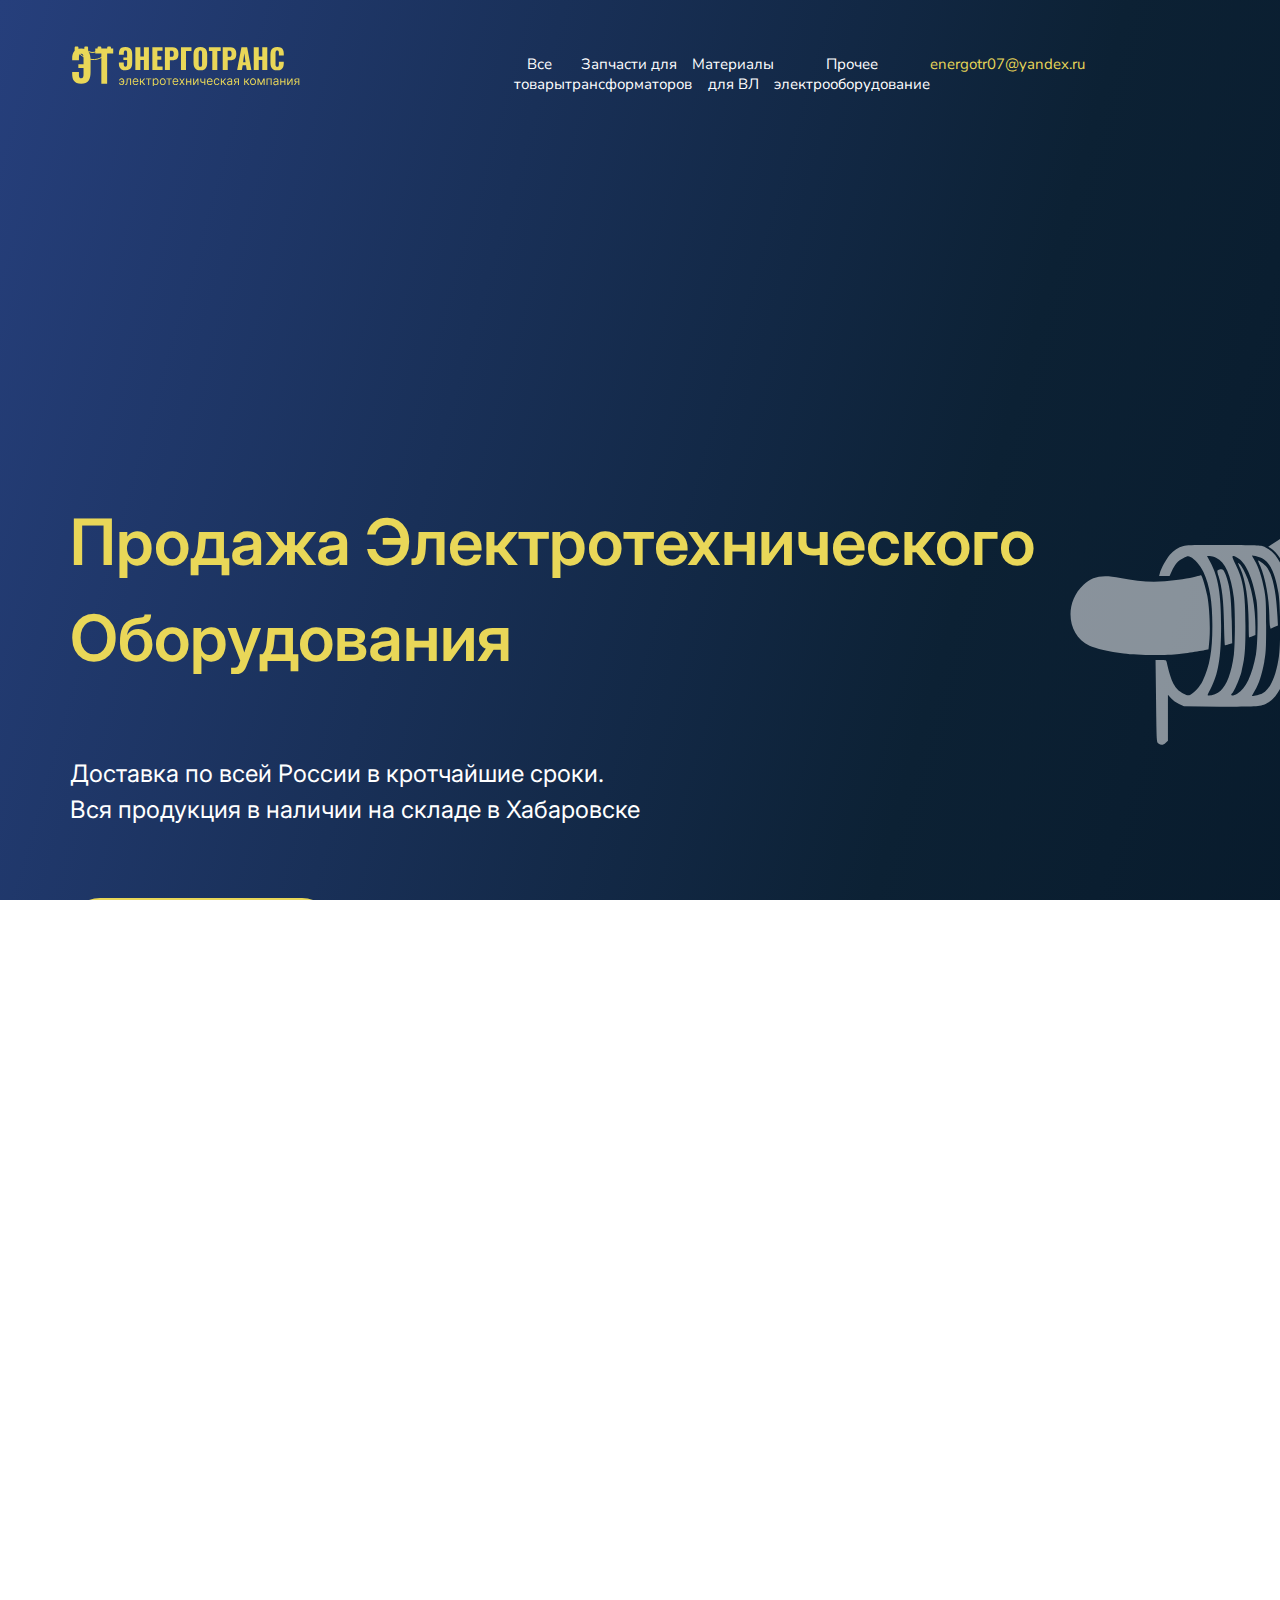
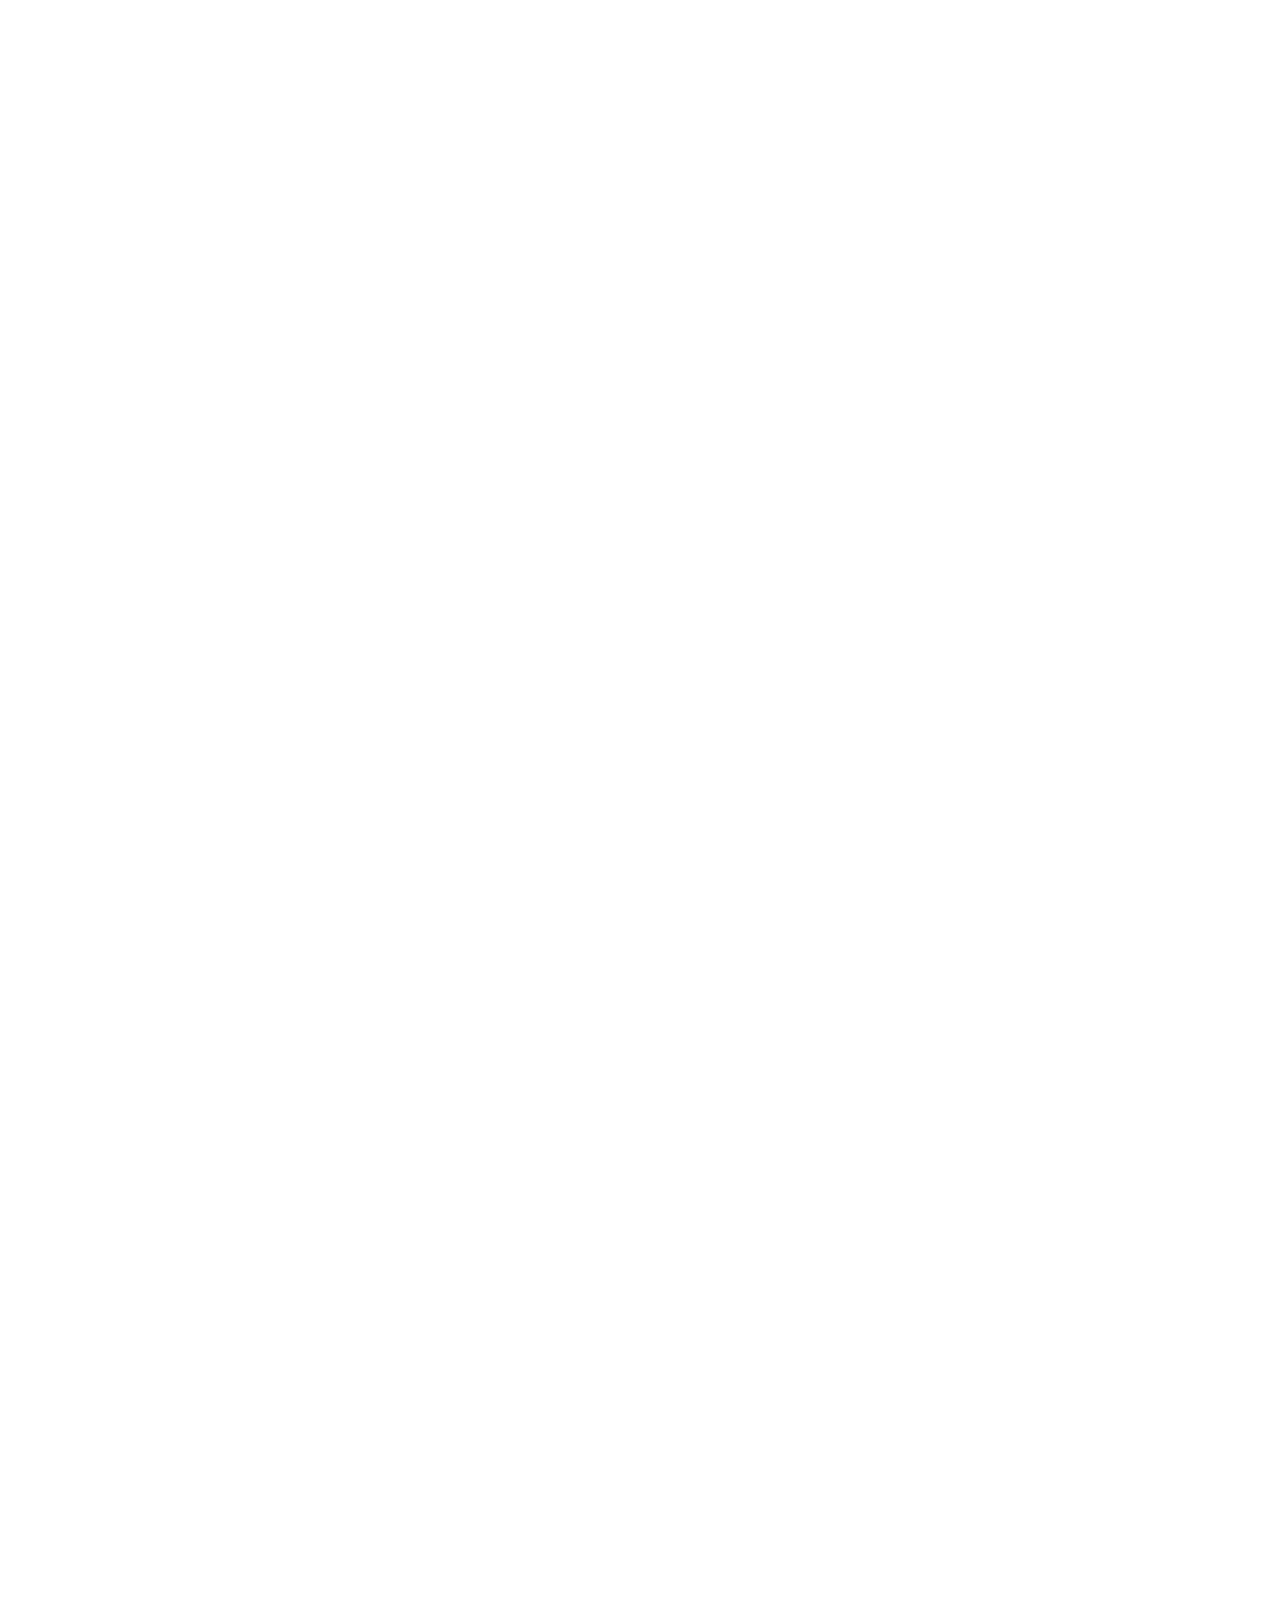
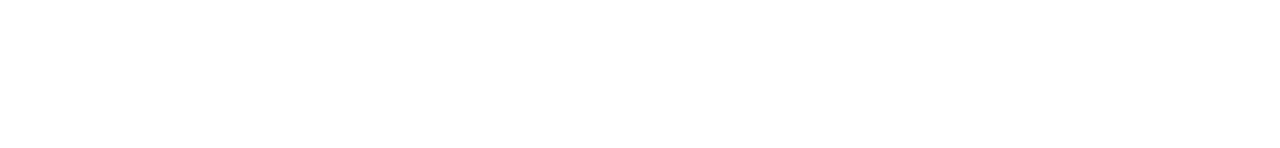
==== index.html @ 9659ef53 "Initial commit" ====
<!DOCTYPE html>
<html lang="en">
<head>
    <meta charset="UTF-8">
    <meta name="viewport" content="width=device-width, initial-scale=1.0">
    <link rel="stylesheet" href="themes/style_menu.css">
    <link rel="stylesheet" href="themes/style_general.css">
    <link rel="preconnect" href="https://fonts.googleapis.com">
    <link rel="preconnect" href="https://fonts.googleapis.com">
    <link rel="preconnect" href="https://fonts.gstatic.com" crossorigin>
    <link href="https://fonts.googleapis.com/css2?family=Inter:wght@100;400&family=Josefin+Sans:wght@300&family=Josefin+Slab:ital,wght@0,300;0,400;0,600;1,500&family=Lemonada:wght@400;500;600;700&family=Manrope:wght@400;700&family=Montserrat:ital,wght@0,100;0,200;0,300;0,400;0,500;0,700;0,900;1,100&family=Nunito+Sans:opsz,wght@6..12,400;6..12,600&display=swap" rel="stylesheet">
    <title>Document</title>
</head>
<body>
    <div id="nav_shadow"></div>
    <div class="main_container">
        <div class="header_block">
           <header class="header_page">
            <div class="header_logo">
             <img src="img/logo.svg" alt="" class="logo" id="logo">
      
            </div>
      
            <!-- Hamburger icon -->
            <input class="side-menu" type="checkbox" id="side-menu" />
            <label class="hamb" for="side-menu" id="menu_opener"><span class="hamb-line"></span></label>
            <!-- Menu -->
            <nav class="nav">
              <ul class="menu">
                <li ><a href="index.html" class="link menu_link">На главную страницу</a></li>
                <li ><a href="products.html" class="link">Все товары</a> </li>
                <li ><a href="spare_parts.html" class="link">Запчасти для трансформаторов</a> </li>
                <li ><a href="decorations.html" class="link">Материалы для ВЛ</a> </li>
                <li ><a href="other_electro.html" class="link">Прочее электрооборудование</a> </li>
                <li ><a href="contacts.html" class="link e-mail">energotr07@yandex.ru</a> </li>
                </ul>
          
            </nav>
        
           
          </header> 
        </div>
        <section>
            <div class="main_block_wrapper">
                <div class="main_block">
                     <h1 class="main_header">Продажа Электротехничecкого Оборудования</h1>
                     <p class="main_txt">Доставка по всей России в кротчайшие сроки. <br> Вся продукция в наличии на складе в Хабаровске</p>
                     <a class="products_button" href="products.html">Смотреть Все Товары</a>
                </div>
                
                 <img src="img/men.svg" alt="">
            </div>
           
        </section>
        <div class="line"></div>
        <div class="central_block_wrapper">
            <div class="central_block">
                <h2 class="central_block_header">Преимущества Нашего Магазина</h2>
                <div class="central_block_items">
                    <div class="central_block_item">
                        <div class="central_block_item_header">
                            <img src="img/sales.svg" alt="">
                            <h3>Скидки</h3>
                          
                        </div>  
                        <p>Мы предлагаем продукцию с хранения по лучшим ценам, вся предлагая продукция имеется в наличии на складе. 
                                Получите лучшее соотношение цены и качества. Не упустите эти эксклюзивные предложения, 
                                только на нашем сайтe!</p>
                    </div>
                    <div class="central_block_item">
                        <div class="central_block_item_header">
                            <img src="img/transport.svg" alt="">
                            <h3>Доставка</h3>
                          
                        </div>  
                        <p>Наслаждайтесь удобными покупками с доставкой по всей России! Производим отгрузку любой выбранной Вами транспортной компанией.
                            Делайте покупки прямо сейчас и наслаждайтесь доставкой, где бы вы ни находились в России!</p>
                    </div>
                    <div class="central_block_item">
                        <div class="central_block_item_header">
                            <img src="img/delivery.svg" alt="">
                            <h3>Сроки</h3>
                          
                        </div>  
                        <p>Наслаждайтесь быстрой обработкой заказов вместе с нами! После оплаты Ваши товары будут отправлены в течение всего 2 дней. 
                            Мы уделяем приоритетное внимание Вашему волнению при получении заказов и прилагаем все усилия, чтобы отправить их как можно быстрее. </p>
                    </div>
                </div>
                <a class="products_button lite" href="products.html">Смотреть Все Товары</a>
            </div>
        </div>
        <div class="line"></div>
        <div class="contacts_block_wrapper">
            <h2 class="contacts_block_header">Есть Вопросы? Свяжитесь с Нами</h2>
            <p class="contacts_block_txt">По всем интересующим вам вопросам свяжитесь с нами по телефону или отправте запрос на почту </p>
            <div class="contacts_block_info">
                <div class="contacts_block_phone">
                    <img src="img/phone.svg" alt="">
                    <p>+7 (909) 804 27 30</p>
                </div>
                <div class="contacts_block_email">
                    <img src="img/email.svg" alt="">
                    <p>energotr07@yandex.ru</p>
                </div>
            </div>

        </div>
        <div class="line"></div>
        <footer>
            <div class="footer_block_wrapper">
                <div class="footer_logo">
                    <img src="img/logo.svg" alt="" class="logo" id="logo">
                </div>
                <div class="footer_menu">
                     <ul> Сайт
                    <li><a href="">На главную страницу</a></li>
                    <li><a href="">Все товары</a></li>
                    <li><a href="">Запчасти для трансформаторов</a></li>
                    <li><a href="">Материалы для ВЛ</a></li>
                    <li><a href="">Прочее электрооборудование</a></li>
                </ul>
                </div>
                <div class="footer_contacts">
                    <ul>Контакты
                        <li>Тел: +7 (909) 804 27 30</li>
                        <li>E-mail: <span>energotr07@yandex.ru </span> </li>

                    </ul>
                </div>
                <div class="footer_address">Адрес
                    <p>Трехгорная 8, Хабаровск <br>
                    Россия, 680054</p>
                </div>
               
                
            
            </div>
            <div class="copyright">© 2023 Электротехническая компания «Энерготранс». Все права защищены.</div>
            <a href="https://spectrumwise.tech" class="creator" target="_blank">Сайт создан SpectrumWise</a>
        </footer>

        <script src="scrypts/style_menu.js"></script>
</body>
</html>
---- themes/style_menu.css ----
.shadow {
   background-color: rgba(217, 217, 217, 0.2);
   opacity: 1;
   z-index: 1;
   width: 100%;
   height: 100%;
   position: fixed;
   display: block;
   
   
}




/* Header */
.header_page {
   display: flex;
   justify-content: space-between;
   max-width: 1920px;
   margin: 0 70px 30px 70px;
   
}

/*menu */

.link {
   color: #FFF;
   font-family: 'Nunito Sans';
   font-size: 21px;
   font-style: normal;
   font-weight: 400;
   line-height: normal;
   height: 50px;
   display: block;

}
.e-mail {
   color: #E9D758;
}


.link:hover {
    color: rgba(226, 95, 106, 1);
}
.menu_link {
   display: block;
}

.menu_link_contact {
   display: block;
   bottom: 6rem;
   position: absolute;
   width: 100%;
  text-align: center;
}

/* Nav menu */
.nav {

  overflow: hidden;
   right: 0;
   width: 264px;
   /*height: 845px;*/
   margin-top: 0;
   position: fixed;
   z-index: 2;
   max-height: 0;
   transition: max-height .5s ease-out;
   top: 0;
   bottom: 0;
   -webkit-box-orient: vertical;
   -webkit-box-direction: normal;
   background: rgba(28, 12, 9, 1);
}

.menu {
  display: flex;
   flex-direction: column;
   margin-top: 140px;
   padding: 0;
   text-align: center;
   width: 100%;

}

a {
   text-decoration: none;
}

ul {
   list-style: none;
}

/* Menu Icon */
.hamb {
   cursor: pointer;
   right: 0;
   padding: 37px 38px;
   position: fixed;
   z-index: 3;

}

/* Style label tag */

.hamb-line {

   display: block;
   height: 5px;
   position: relative;
   width: 35px;
   background: #E25F6A;
   transform: matrix(1, 0, 0, -1, 0, 0);
   border-radius: 10px;
}

/* Style span tag */

.hamb-line::before,
.hamb-line::after {

   content: '';
   display: block;
   height: 100%;
   position: absolute;
   transition: all .2s ease-out;
   width: 100%;
   background: #E25F6A;
   transform: matrix(1, 0, 0, -1, 0, 0);
   border-radius: 10px;
}

.hamb-line::before {
   top: 10px;
}

.hamb-line::after {
   top: -11px;
}

.side-menu {
   display: none;

}

/* Toggle menu icon */
.side-menu:checked~nav {
   max-height: 100%;
}

.side-menu:checked~.hamb .hamb-line {
   background: transparent;
}

.side-menu:checked~.hamb .hamb-line::before {
   transform: rotate(-45deg);
   top: 0;
}

.side-menu:checked~.hamb .hamb-line::after {
   transform: rotate(45deg);
   top: 0;
}


#toggle {
   order:1;
}

#dropbtn {
   cursor: pointer;
   display: flex;
   
}

.dropdown {
   width: 160px;
   display: none;
}


/* Dropdown Content (Hidden by Default) */
.dropdown-content {
   display: none;
   position: absolute;
   width: 140px;
}

#dropbtn::after {
   background: blue no-repeat scroll center center;
   content: "";
   height: 4px;
   top: 15px;
   width: 10px;
   padding-left: 47px;
   
}

.dropdown-content a:first-child
{
 width: 77px;
 height: 22px;
}

.dropdown-content a:last-child
{
 width: 120px;
 height: 22px;
 margin-top: 15px;
 color: red;
 margin-left: -1px;
}

/* Links inside the dropdown */
.dropdown-content a {
   color: black;
   text-decoration: none;
   display: block;
}



/* Show the dropdown menu on hover */
.dropdown:hover .dropdown-content {
   display: block;
}

.dropdown:hover #dropbtn::after {
   background: var(--lang-row-up) no-repeat scroll center center;
}

@media screen and (min-width: 1501px) and (max-width:2560px) {
   .nav {
      max-height: 100px;
      float: right;
      width: 100%;
      right: 0;
      height: 100px;
      position: relative;
      z-index: 999;
      display: flex;
      justify-content: space-around;
      background: none;
   }

  .nav_shadow {
      display: none;
   }

   .menu li {
      float: left;
   }

   .flag_ru_big {
      display: none;
   }


   .dropdown {
      display: none;
   }

   
   .hamb {
      display: none;
   }

   .menu {
      display: flex;
      justify-content: space-between;
      padding: 0px;
      flex-direction: row;
      width: 100%;
      margin-top: 48px;
      margin: 48px auto 0 auto;

   }

   .menu_link_contact {
      display: none;
   }

  .link_lang {
   display: none;
  }

   .link {
      margin-top: 5px;
      font-size: 18px;
   }
   .menu_link {
      display: none;
   }
   .link_contact {
      position: relative;
   }

   .lighting {
      position: relative;
      background-image: var(--image-lighting);
      background-repeat: no-repeat;
      margin-left: 23px;
      background-size: 23px 25px;
      background-position: center 0;
      top: 4px;
   }


  .link_link {
   display: block;
  }

   #toggle {
      order:5;
      width: 23px;
      height: 25px;
   }

  
}

/* Responsiveness */
@media screen and (min-width: 1440px) and (max-width:1500px) {
   .nav {
      max-height: 100px;
      float: right;
      width: 100%;
      right: 0;
      height: 100px;
      position: relative;
      z-index: 999;
      display: flex;
      justify-content: space-around;
      background: none;
   }

  .nav_shadow {
      display: none;
   }

   .menu li {
      float: left;
   }

   .flag_ru_big {
      display: none;
   }


   .dropdown {
      display: none;
   }

   
   .hamb {
      display: none;
   }

   .menu {
      display: flex;
      justify-content: space-between;
      padding: 0px;
      flex-direction: row;
      width: 100%;
      margin-top: 48px;
      max-width: 573px ;
      margin: 48px 142px 0 142px;

   }

   .menu_link_contact {
      display: none;
   }

  .link_lang {
   display: none;
  }

   .link {
      margin-top: 5px;
      font-size: 17px;
   }
   .menu_link {
      display: none;
   }

   .link_contact {
      position: relative;
   }

   .lighting {
      position: relative;
      background-image: var(--image-lighting);
      background-repeat: no-repeat;
      margin-left: 23px;
      background-size: 23px 25px;
      background-position: center 0;
      top: 4px;
   }


  .link_link {
   display: block;
  }

   #toggle {
      order:5;
      width: 23px;
      height: 25px;
   }

  
}
@media screen and (min-width: 1300px) and (max-width:1439px) {
   .nav {
      max-height: 100px;
      float: right;
      width: 100%;
      right: 0;
      height: 100px;
      position: relative;
      z-index: 999;
      display: flex;
      justify-content: space-around;
      background: none;
   }

  .nav_shadow {
      display: none;
   }

   .menu li {
      float: left;
   }

   .flag_ru_big {
      display: none;
   }


   .dropdown {
      display: none;
   }

   
   .hamb {
      display: none;
   }

   .menu {
      display: flex;
      justify-content: space-between;
      padding: 0px;
      flex-direction: row;
      width: 100%;
      margin-top: 48px;
      max-width: 517px ;
      margin: 48px auto 0 auto;

   }

   .menu_link_contact {
      display: none;
   }

  .link_lang {
   display: none;
  }

   .link {
      margin-top: 5px;
      font-size: 15px;
   }
   .menu_link {
      display: none;
   }

   .link_contact {
      position: relative;
   }

   .lighting {
      position: relative;
      background-image: var(--image-lighting);
      background-repeat: no-repeat;
      margin-left: 23px;
      background-size: 23px 25px;
      background-position: center 0;
      top: 4px;
   }


  .link_link {
   display: block;
  }

   #toggle {
      order:5;
      width: 23px;
      height: 25px;
   }

  
}
@media screen and (min-width: 1101px) and (max-width:1299px) {
   .nav {
      max-height: 100px;
      float: right;
      width: 100%;
      right: 0;
      height: 100px;
      position: relative;
      z-index: 999;
      display: flex;
      justify-content: space-around;
      background: none;
   }

  .nav_shadow {
      display: none;
   }

   .menu li {
      float: left;
   }

   .flag_ru_big {
      display: none;
   }


   .dropdown {
      display: none;
   }

   
   .hamb {
      display: none;
   }

   .menu {
      display: flex;
      justify-content: space-between;
      padding: 0px;
      flex-direction: row;
      width: 100%;
      margin-top: 48px;
      max-width: 490px ;
      margin: 49px auto 0 auto;

   }

   .menu_link_contact {
      display: none;
   }

  .link_lang {
   display: none;
  }

   .link {
      margin-top: 5px;
      font-size: 15px;
   }
   .menu_link {
      display: none;
   }

   .link_contact {
      position: relative;
   }

   .lighting {
      position: relative;
      background-image: var(--image-lighting);
      background-repeat: no-repeat;
      margin-left: 23px;
      background-size: 23px 25px;
      background-position: center 0;
      top: 4px;
   }


  .link_link {
   display: block;
  }

   #toggle {
      order:5;
      width: 23px;
      height: 25px;
   }

  
}
@media (min-width:1440px) and (max-width:1800px) {
   .menu {
     margin: 43px auto 0 auto;

   }
}
@media(max-width:767px) {
   .header_page {
      margin: 0 50px;
   }
}

@media (max-width:425px) {
   .header_logo {
      background-size: 213px 11px;
   }
}

@media(max-width:375px) {
   .header_logo {
      background-size: 180px 10px ;
   }
}
---- themes/style_general.css ----
*,
*::before,
*::after {
    box-sizing: border-box;
}

* {
    -webkit-tap-highlight-color: transparent;
    margin: 0;
    padding: 0;
}


html,
body {

    width: 100vw;
    height: 100vh;
    overflow-x: hidden;
}

input[type="text"] {


    line-height: inherit;
    /* 1 */
    margin: 0;
    /* 2 */
}

input {
    outline: 0 !important;
}

:active,
:hover,
:focus {
    outline: 0;
    outline-offset: 0;
}

a {
    text-decoration: none !important;
}
.main_container {
     background: linear-gradient(105.9deg, #263F7C 0%, #0C2134 50.52%, #021220 100%),
    linear-gradient(0deg, #E9D758, #E9D758);
}
.header_block {
    max-width: 1920px;
    width: 100%;
    margin: 0 auto;
}
.header_logo {
    margin-top: 43px;
}
.main_header {
    color: #E9D758;
    font-family: 'Inter';
    font-size: 64px;
    font-style: normal;
    font-weight: 600;
    line-height: 150%; /* 96px */
    margin-top: 364px;
    width: 1000px;
 
}
section {
    max-width: 1920px;
    width: 100%;
    margin: 0 auto;
}
.main_block_wrapper {
    display: flex;
    justify-content: space-between;
    margin-left: 70px;
    margin-right: 70px;
}
.main_block_wrapper img {
    margin-top: 206px;
    margin-bottom: 143px;
}
.main_txt {
    color: #FFF;
    font-family: 'Inter';
    font-size: 24px;
    font-style: normal;
    font-weight: 400;
    line-height: 150%; /* 36px */
    margin-top: 70px;
    margin-bottom: 70px;
}
.products_button {
    color: #FFF;
    font-family: 'Inter';
    font-size: 18px;
    font-style: normal;
    font-weight: 700;
    line-height: 150%; /* 27px */
    border-radius: 30px;
    border: 3px solid #E9D758;
    background: rgba(217, 217, 217, 0.00);
    width: 262px;
    height: 60px;
    flex-shrink: 0;
    padding: 17px 30px;
    display: block;
    line-height: 19px;
  
}
.products_button:hover {
    transform: scale(0.95);
    box-shadow: 0px 4px 25px 0px #E9D758;
}
.main_block {
    display: block;
}
.central_block_wrapper {
    background: #FFFFFA;
}
.central_block_header {
    color: #122844;
    text-align: center;
    font-family: 'Inter';
    font-size: 64px;
    font-style: normal;
    font-weight: 600;
    line-height: 150%; /* 96px */

    
    
}
.central_block_item_header {
    display: flex;
}
.central_block_item_header h3 {
    color: #E9D758;
    font-family: 'Inter';
    font-size: 45px;
    font-style: normal;
    font-weight: 500;
    line-height: normal;
    margin-left: 26px;
    
}
.central_block_item {
    border-radius: 15px;
    background: #182F57;
    width: 501px;
    height: 458px;
    flex-shrink: 0;
    padding: 50px 50px;
    box-shadow: 0px 4px 25px 0px rgba(11, 35, 59, 0.5);

    }
.central_block_item p {
    color: #E7E3DF;
    font-family: 'Inter';
    font-size: 18px;
    font-style: normal;
    font-weight: 400;
    line-height: 185%; 
    margin-top: 50px;
}
.central_block_items {
    display: flex;
    justify-content: space-around;
    margin-top: 100px;
    margin-bottom: 80px;
}
.central_block {
    padding-top: 112px;
    padding-bottom: 150px;
}
.lite {
    color: rgba(18, 40, 68, 1);
    background: rgba(233, 215, 88, 1);
    margin: 0 auto;
 }
 .lite:hover {
    box-shadow: 0px 4px 25px 0px #182F57;
 }
 .contacts_block_header {
    color: #E9D758;
    text-align: center;
    font-family: 'Inter';
    font-size: 64px;
    font-style: normal;
    font-weight: 600;
    line-height: 150%; /* 96px */
 }
 .contacts_block_wrapper {
    padding-top: 112px;
    padding-bottom: 150px;
 }
 .contacts_block_txt {
    color: #FFF;
    font-family: 'Inter';
    font-size: 24px;
    font-style: normal;
    font-weight: 400;
    line-height: 150%; /* 36px */
    text-align: center;
    margin-top: 80px;
 }
 .contacts_block_phone, .contacts_block_email {
    display: flex;
    justify-content: center;
    margin-top: 80px;
 }
 .contacts_block_phone p, .contacts_block_email p {
    color: #E9D758;
    font-family: 'Inter';
    font-size: 24px;
    font-style: normal;
    font-weight: 700;
    line-height: 100px;
    margin-left: 46px;
 }
 .contacts_block_info {
    display: flex;
    justify-content: center;
 }
 .contacts_block_phone {
    margin-right: 230px;
 }
 .line {
    width: 100%;
    height: 3px;
    background: #E9D758;
 }
 footer {
     background: #051726;
 }
 .footer_block_wrapper {
    display: flex;
    justify-content: space-around;
    max-width: 1920px;
    margin: 0 auto;
    padding-top: 35px;
  
 }
 .footer_menu ul, .footer_contacts ul, .footer_address {
    color: #FFF;
    font-family: 'Inter';
    font-size: 24px;
    font-style: normal;
    font-weight: 700;
    line-height: normal;
 } 
 .footer_menu ul li a, .footer_contacts ul li, .footer_address p {
    color: #FFF;
    font-family: 'Inter';
    font-size: 18px;
    font-style: normal;
    font-weight: 400;
    line-height: normal;
 }
 .footer_menu ul li a:hover {
    color: #E9D758;
 }
.footer_menu ul li, .footer_contacts ul li {
    margin-top: 26px;
}
.footer_contacts ul li:last-child span {
    color: #E9D758;
}
.footer_address p {
    margin-top: 26px;
}
.copyright {
    color: #CFEBF8;
    font-family: 'Inter';
    font-size: 12px;
    font-style: normal;
    font-weight: 400;
    line-height: normal;
    margin-top: 50px;
    text-align: center;
}
.creator {
    color: #FFF;
    font-family: 'Inter';
    font-size: 12px;
    font-style: normal;
    font-weight: 400;
    line-height: normal;
    display: block;
    position: relative;
    text-align: end;
    margin-right: 70px;
    top: -17px;
}
.creator:hover {
    color: #E9D758;
}
.products_header {
    color: #122844;
    text-align: center;
    font-family: 'Inter';
    font-size: 64px;
    font-style: normal;
    font-weight: 600;
    line-height: 150%; /* 96px */
    margin-bottom: 200px;
}
.products_block_wrapper {
    background-color: #FFF;
    padding-top: 114px;
    padding-bottom: 114px;
    
    
}
.products_block_item h2 {
    color: #122844;
    font-family: 'Inter';
    font-size: 24px;
    font-style: normal;
    font-weight: 600;
    line-height: normal;
    margin-top: 22px;
    margin-bottom: 22px;
    width: 320px;

}
.products_block_items {
    display: flex;
    flex-wrap: wrap;
    justify-content: space-around;
    max-width: 1920px;
    margin: 0 auto;
}
.items_page {
    background-color: #FFF;
}
.items_page_header {
    color: #122844;
    text-align: center;
    font-family: 'Inter';
    font-size: 64px;
    font-style: normal;
    font-weight: 600;
    line-height: 150%; /* 96px */
   
}
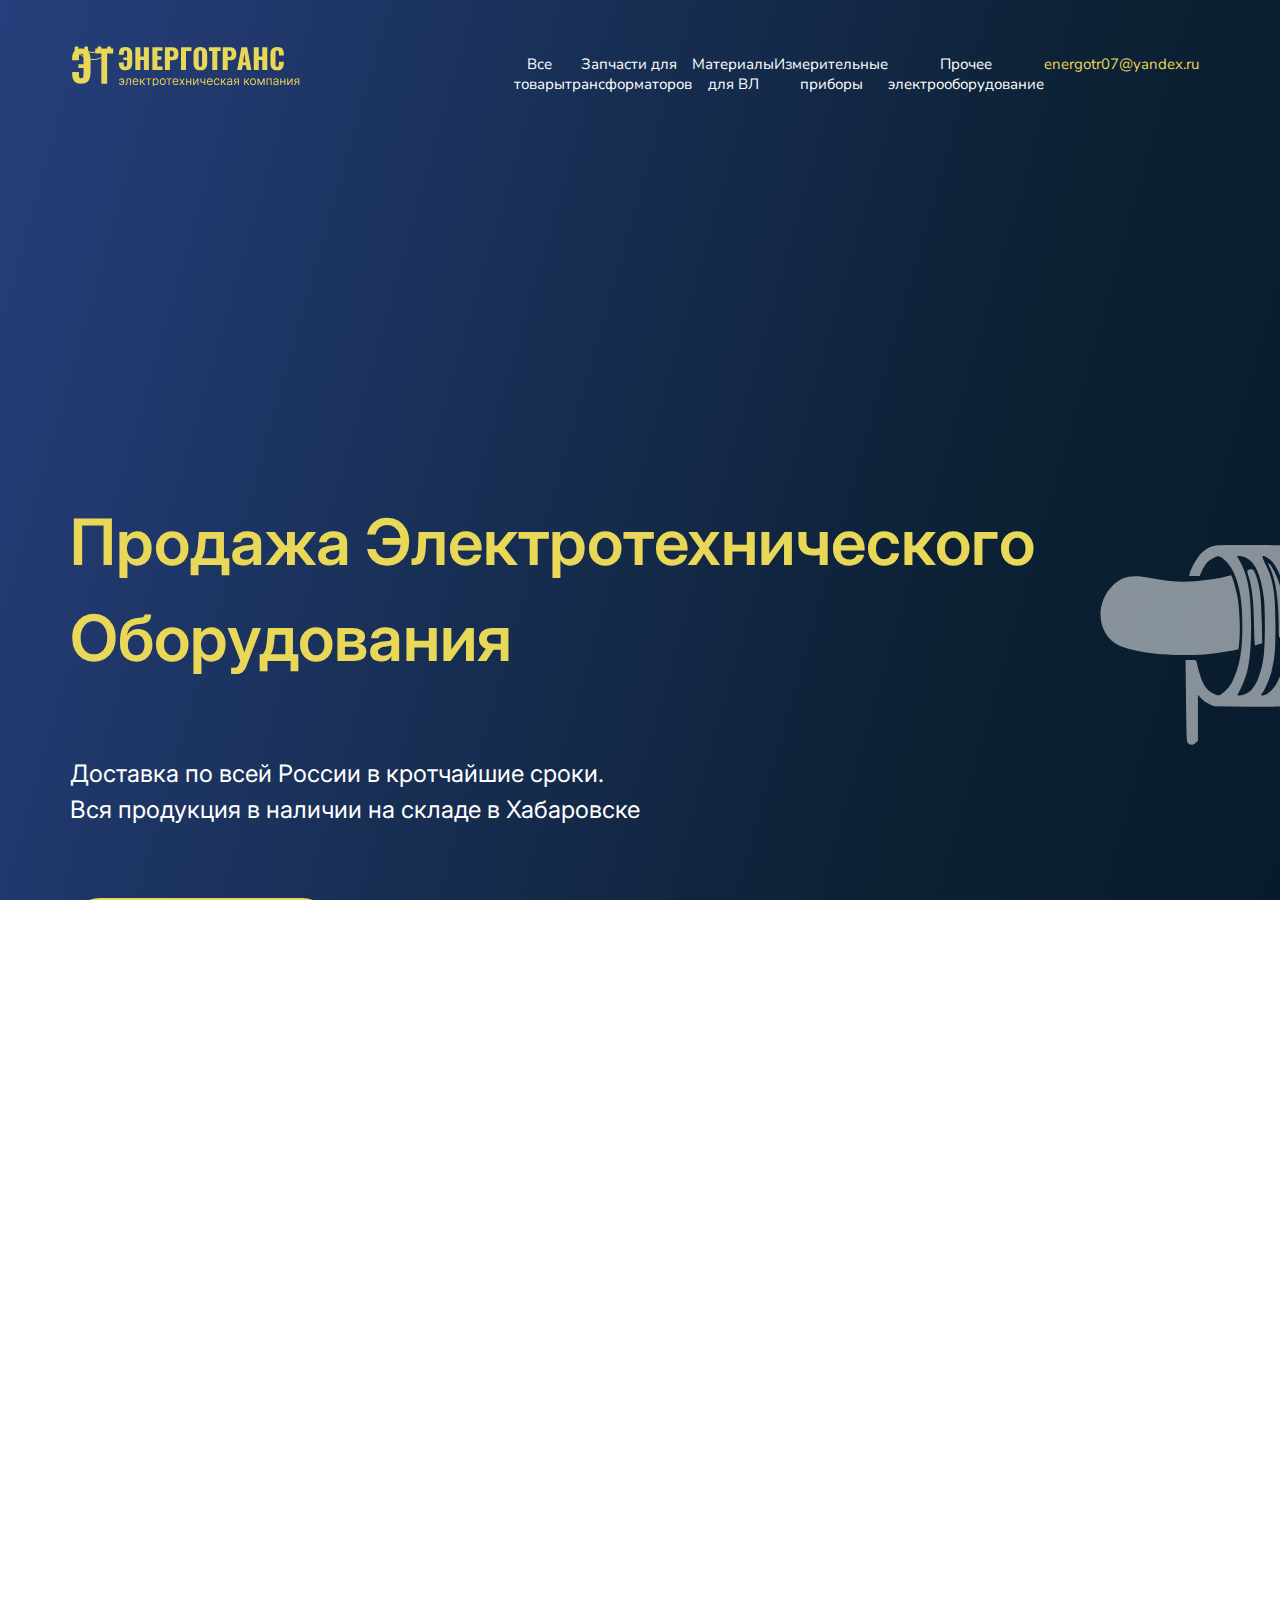
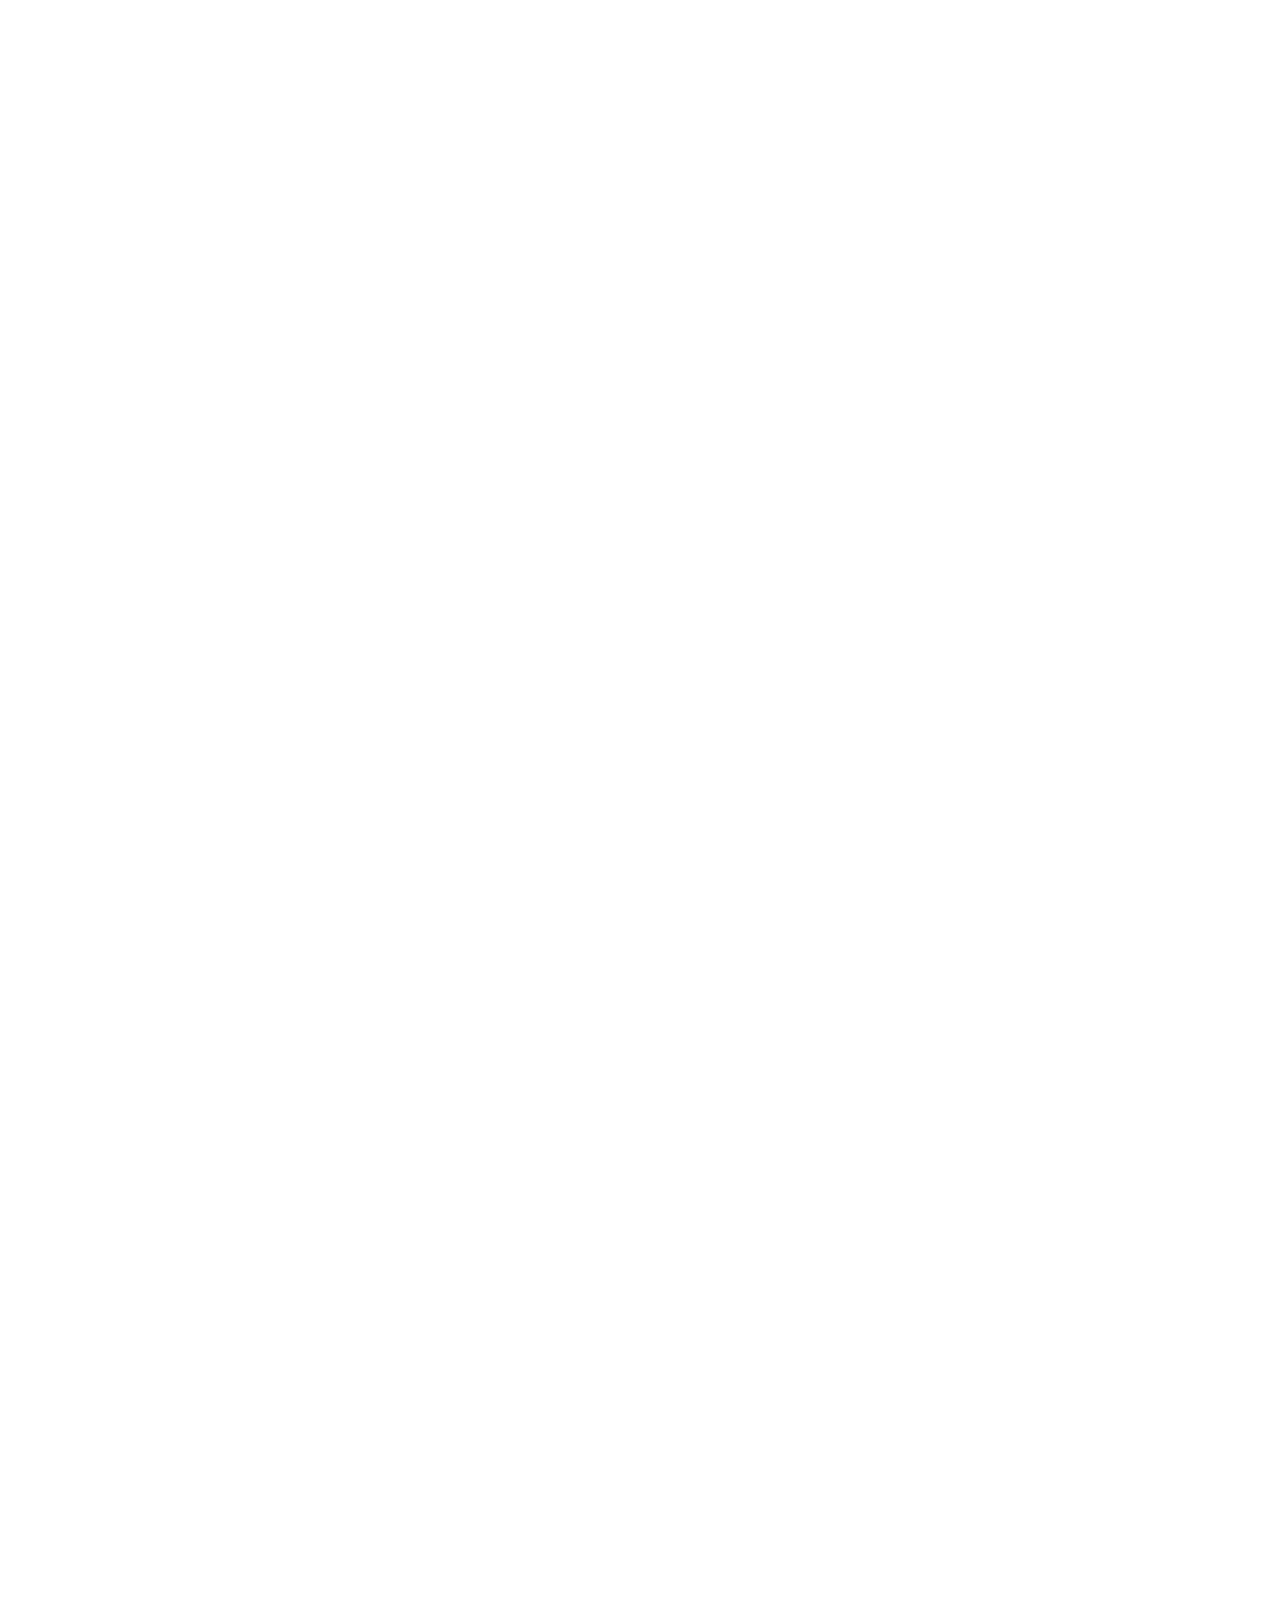
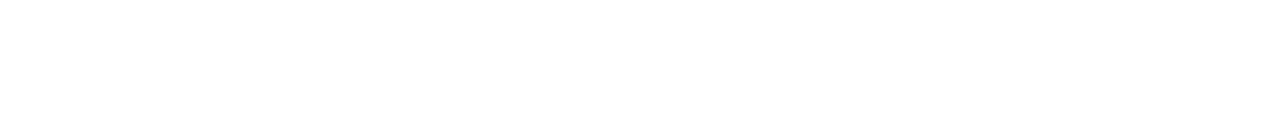
==== commit 1a205f9d: "2" ====
--- a/index.html
+++ b/index.html
@@ -31,8 +31,9 @@
                 <li ><a href="products.html" class="link">Все товары</a> </li>
                 <li ><a href="spare_parts.html" class="link">Запчасти для трансформаторов</a> </li>
                 <li ><a href="decorations.html" class="link">Материалы для ВЛ</a> </li>
+                <li ><a href="pribor.html" class="link">Измерительные приборы</a> </li>
                 <li ><a href="other_electro.html" class="link">Прочее электрооборудование</a> </li>
-                <li ><a href="contacts.html" class="link e-mail">energotr07@yandex.ru</a> </li>
+                <li class="link e-mail" >energotr07@yandex.ru</li>
                 </ul>
           
             </nav>
@@ -113,11 +114,12 @@
                 </div>
                 <div class="footer_menu">
                      <ul> Сайт
-                    <li><a href="">На главную страницу</a></li>
-                    <li><a href="">Все товары</a></li>
-                    <li><a href="">Запчасти для трансформаторов</a></li>
+                    <li><a href="index.html">На главную страницу</a></li>
+                    <li><a href="products.html">Все товары</a></li>
+                    <li><a href="spare_parts.html">Запчасти для трансформаторов</a></li>
                     <li><a href="">Материалы для ВЛ</a></li>
-                    <li><a href="">Прочее электрооборудование</a></li>
+                    <li><a href="pribor.html">Измерительные приборы</a></li>
+                    <li><a href="other_electro.html">Прочее электрооборудование</a></li>
                 </ul>
                 </div>
                 <div class="footer_contacts">
--- a/themes/style_menu.css
+++ b/themes/style_menu.css
@@ -41,7 +41,7 @@
 
 
 .link:hover {
-    color: rgba(226, 95, 106, 1);
+    color: #E9D758;
 }
 .menu_link {
    display: block;
--- a/themes/style_general.css
+++ b/themes/style_general.css
@@ -62,7 +62,7 @@
     font-weight: 600;
     line-height: 150%; /* 96px */
     margin-top: 364px;
-    width: 1000px;
+    width: 1030px;
  
 }
 section {
@@ -103,7 +103,7 @@
     width: 262px;
     height: 60px;
     flex-shrink: 0;
-    padding: 17px 30px;
+    padding: 17px 25px;
     display: block;
     line-height: 19px;
   
@@ -151,6 +151,7 @@
     flex-shrink: 0;
     padding: 50px 50px;
     box-shadow: 0px 4px 25px 0px rgba(11, 35, 59, 0.5);
+    margin: 0 35px;
 
     }
 .central_block_item p {
@@ -164,7 +165,7 @@
 }
 .central_block_items {
     display: flex;
-    justify-content: space-around;
+    justify-content: center;
     margin-top: 100px;
     margin-bottom: 80px;
 }
@@ -260,7 +261,7 @@
     color: #E9D758;
  }
 .footer_menu ul li, .footer_contacts ul li {
-    margin-top: 26px;
+    margin-top: 12px;
 }
 .footer_contacts ul li:last-child span {
     color: #E9D758;
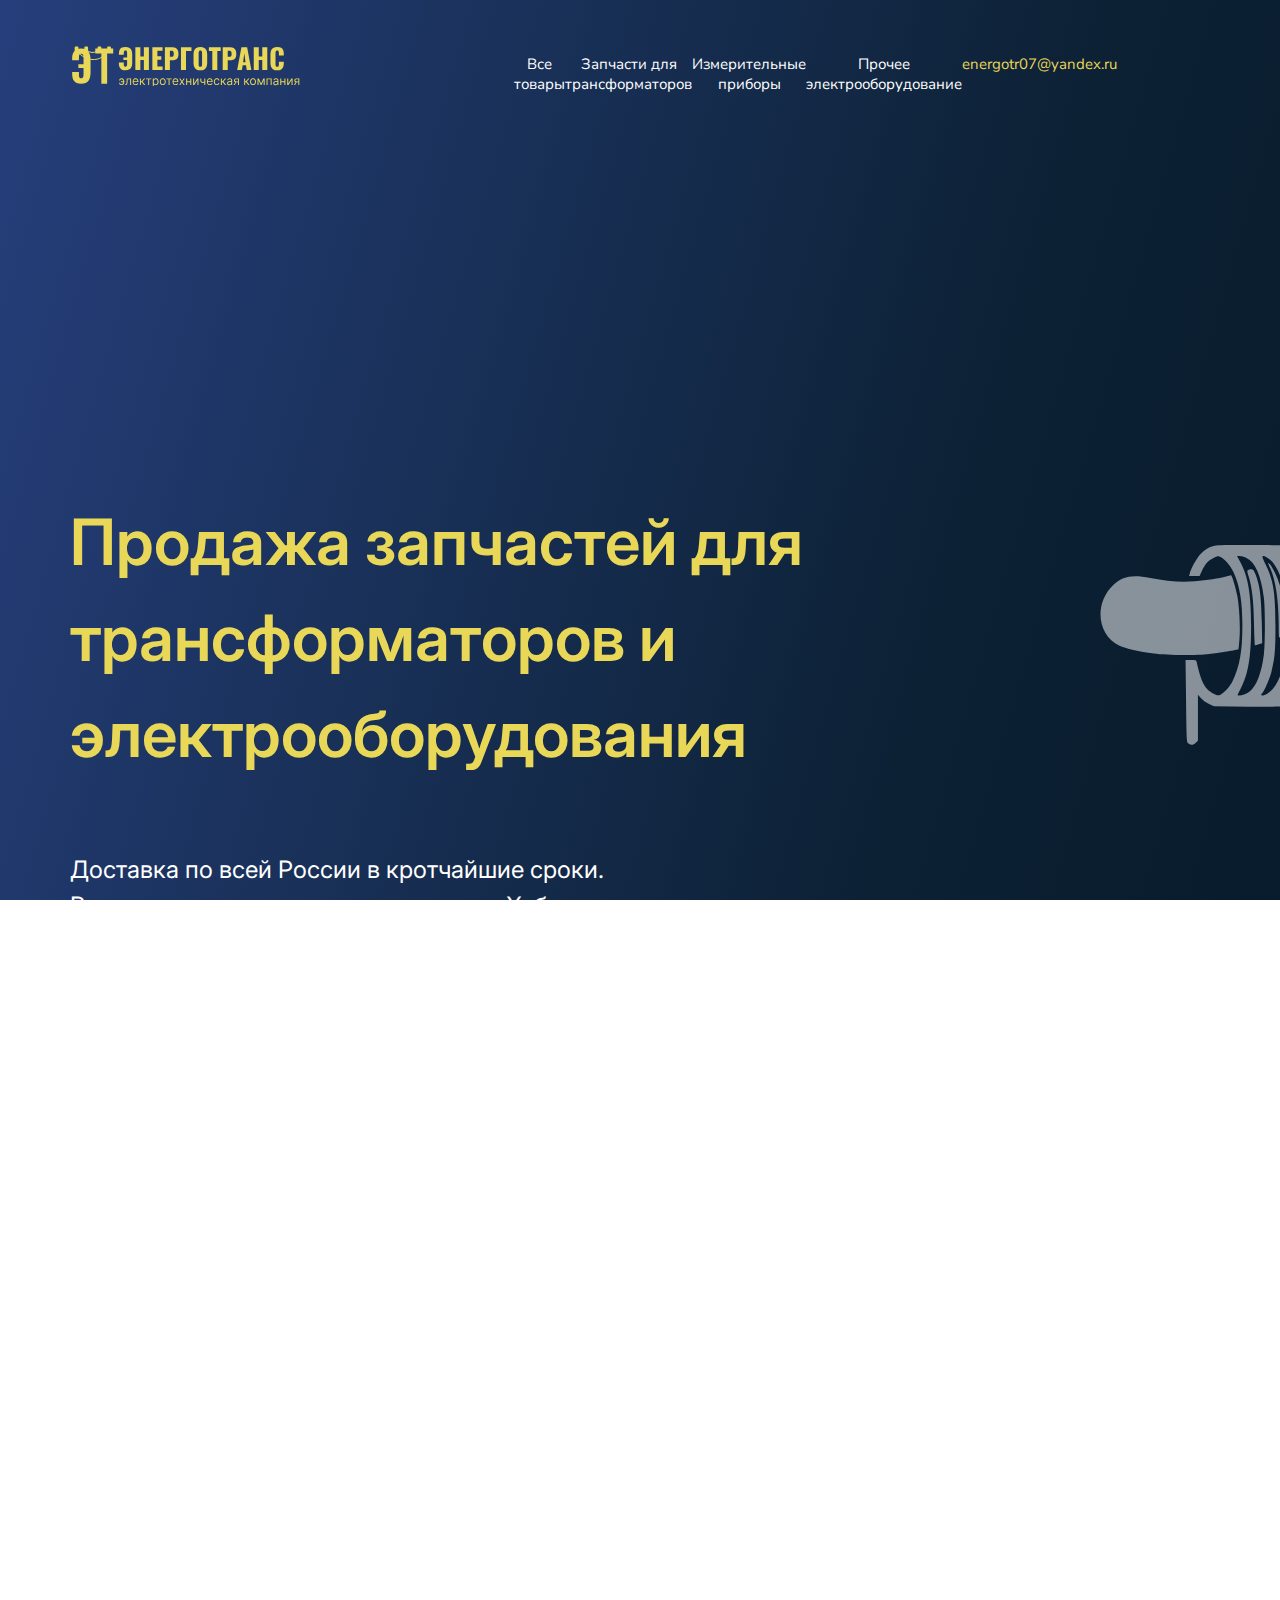
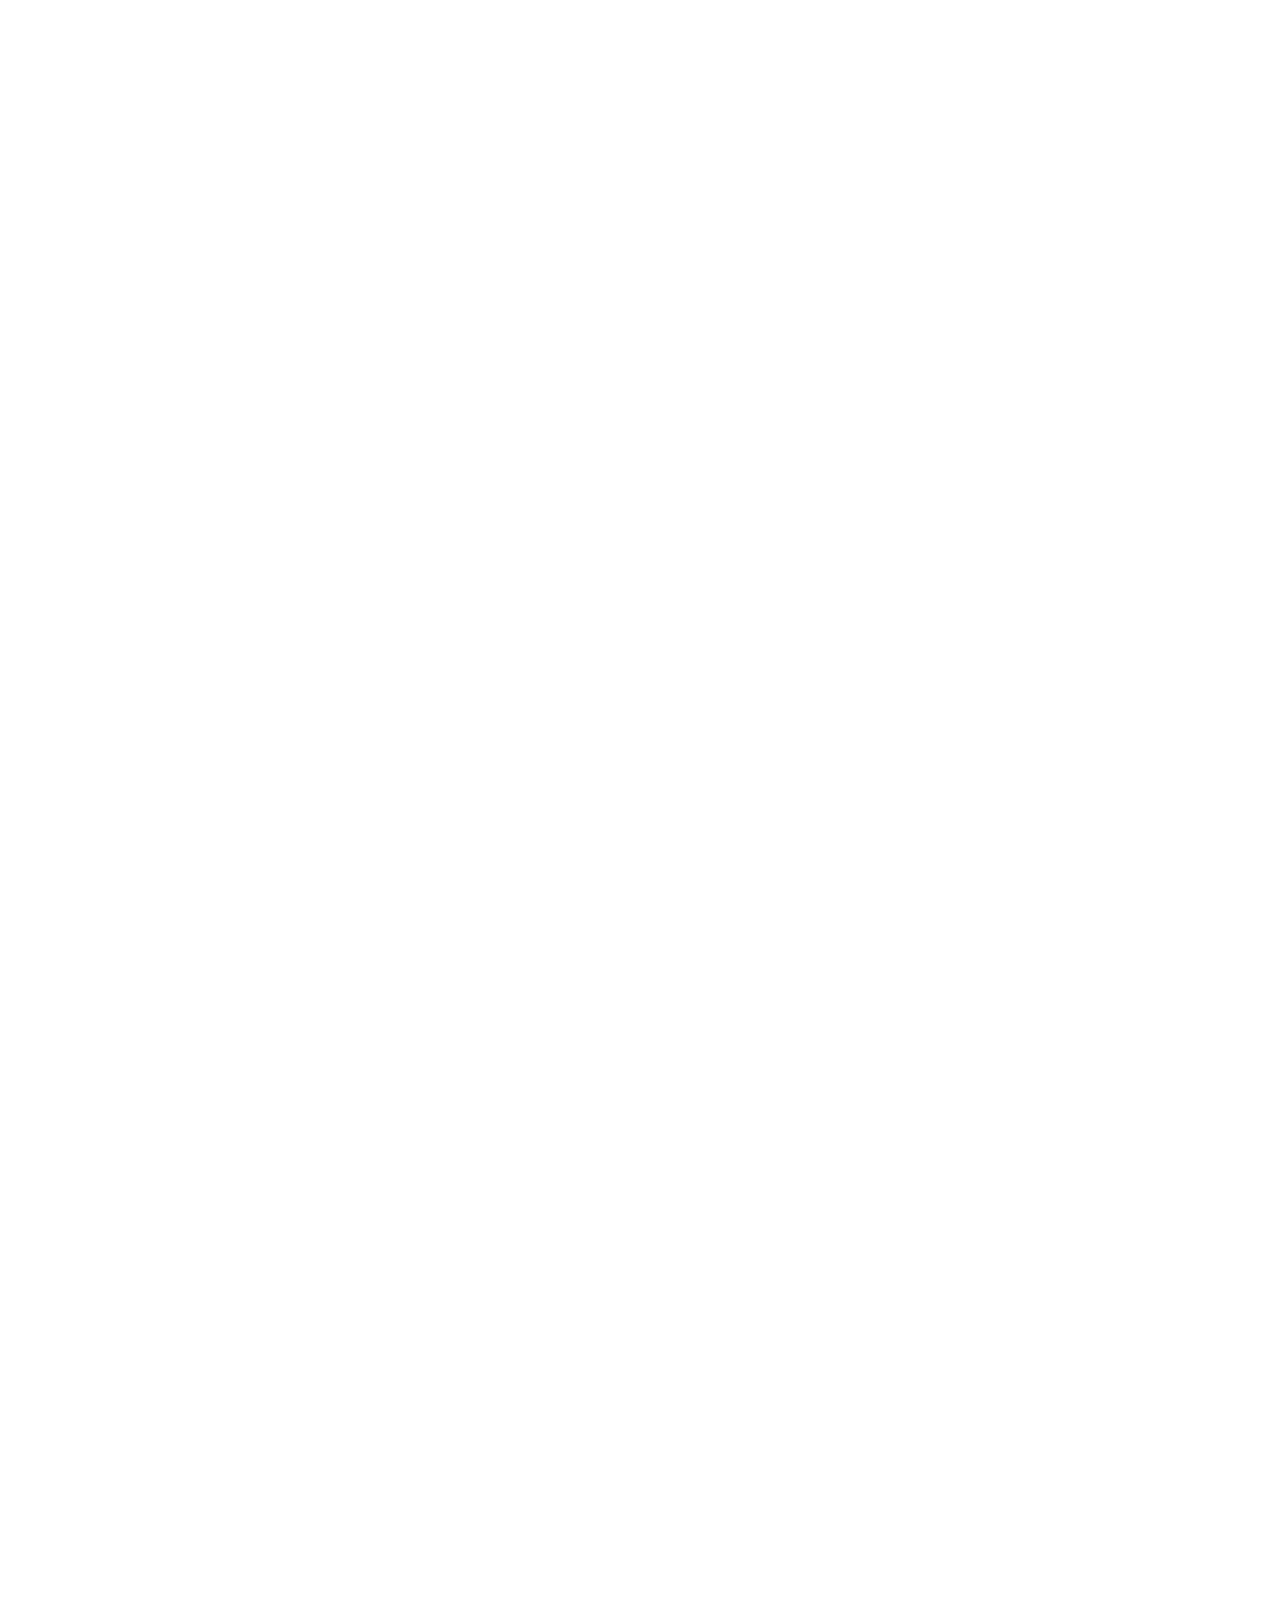
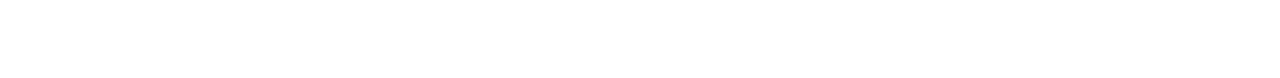
==== commit 7afae5c1: "5" ====
--- a/index.html
+++ b/index.html
@@ -9,8 +9,7 @@
     <link rel="preconnect" href="https://fonts.googleapis.com">
     <link rel="preconnect" href="https://fonts.gstatic.com" crossorigin>
     <link href="https://fonts.googleapis.com/css2?family=Inter:wght@100;400&family=Josefin+Sans:wght@300&family=Josefin+Slab:ital,wght@0,300;0,400;0,600;1,500&family=Lemonada:wght@400;500;600;700&family=Manrope:wght@400;700&family=Montserrat:ital,wght@0,100;0,200;0,300;0,400;0,500;0,700;0,900;1,100&family=Nunito+Sans:opsz,wght@6..12,400;6..12,600&display=swap" rel="stylesheet">
-    <title>Document</title>
-</head>
+    <title>Запчасти для трансформатора и электрооборудование | в наличии | в Хабаровске</title>
 <body>
     <div id="nav_shadow"></div>
     <div class="main_container">
@@ -30,7 +29,7 @@
                 <li ><a href="index.html" class="link menu_link">На главную страницу</a></li>
                 <li ><a href="products.html" class="link">Все товары</a> </li>
                 <li ><a href="spare_parts.html" class="link">Запчасти для трансформаторов</a> </li>
-                <li ><a href="decorations.html" class="link">Материалы для ВЛ</a> </li>
+              
                 <li ><a href="pribor.html" class="link">Измерительные приборы</a> </li>
                 <li ><a href="other_electro.html" class="link">Прочее электрооборудование</a> </li>
                 <li class="link e-mail" >energotr07@yandex.ru</li>
@@ -44,7 +43,7 @@
         <section>
             <div class="main_block_wrapper">
                 <div class="main_block">
-                     <h1 class="main_header">Продажа Электротехничecкого Оборудования</h1>
+                     <h1 class="main_header">Продажа запчастей для трансформаторов и электрооборудования</h1>
                      <p class="main_txt">Доставка по всей России в кротчайшие сроки. <br> Вся продукция в наличии на складе в Хабаровске</p>
                      <a class="products_button" href="products.html">Смотреть Все Товары</a>
                 </div>
@@ -66,7 +65,7 @@
                         </div>  
                         <p>Мы предлагаем продукцию с хранения по лучшим ценам, вся предлагая продукция имеется в наличии на складе. 
                                 Получите лучшее соотношение цены и качества. Не упустите эти эксклюзивные предложения, 
-                                только на нашем сайтe!</p>
+                                только на нашем сайтe! Возможны дополнительные скидки!!!</p>
                     </div>
                     <div class="central_block_item">
                         <div class="central_block_item_header">
@@ -117,7 +116,7 @@
                     <li><a href="index.html">На главную страницу</a></li>
                     <li><a href="products.html">Все товары</a></li>
                     <li><a href="spare_parts.html">Запчасти для трансформаторов</a></li>
-                    <li><a href="">Материалы для ВЛ</a></li>
+                  
                     <li><a href="pribor.html">Измерительные приборы</a></li>
                     <li><a href="other_electro.html">Прочее электрооборудование</a></li>
                 </ul>
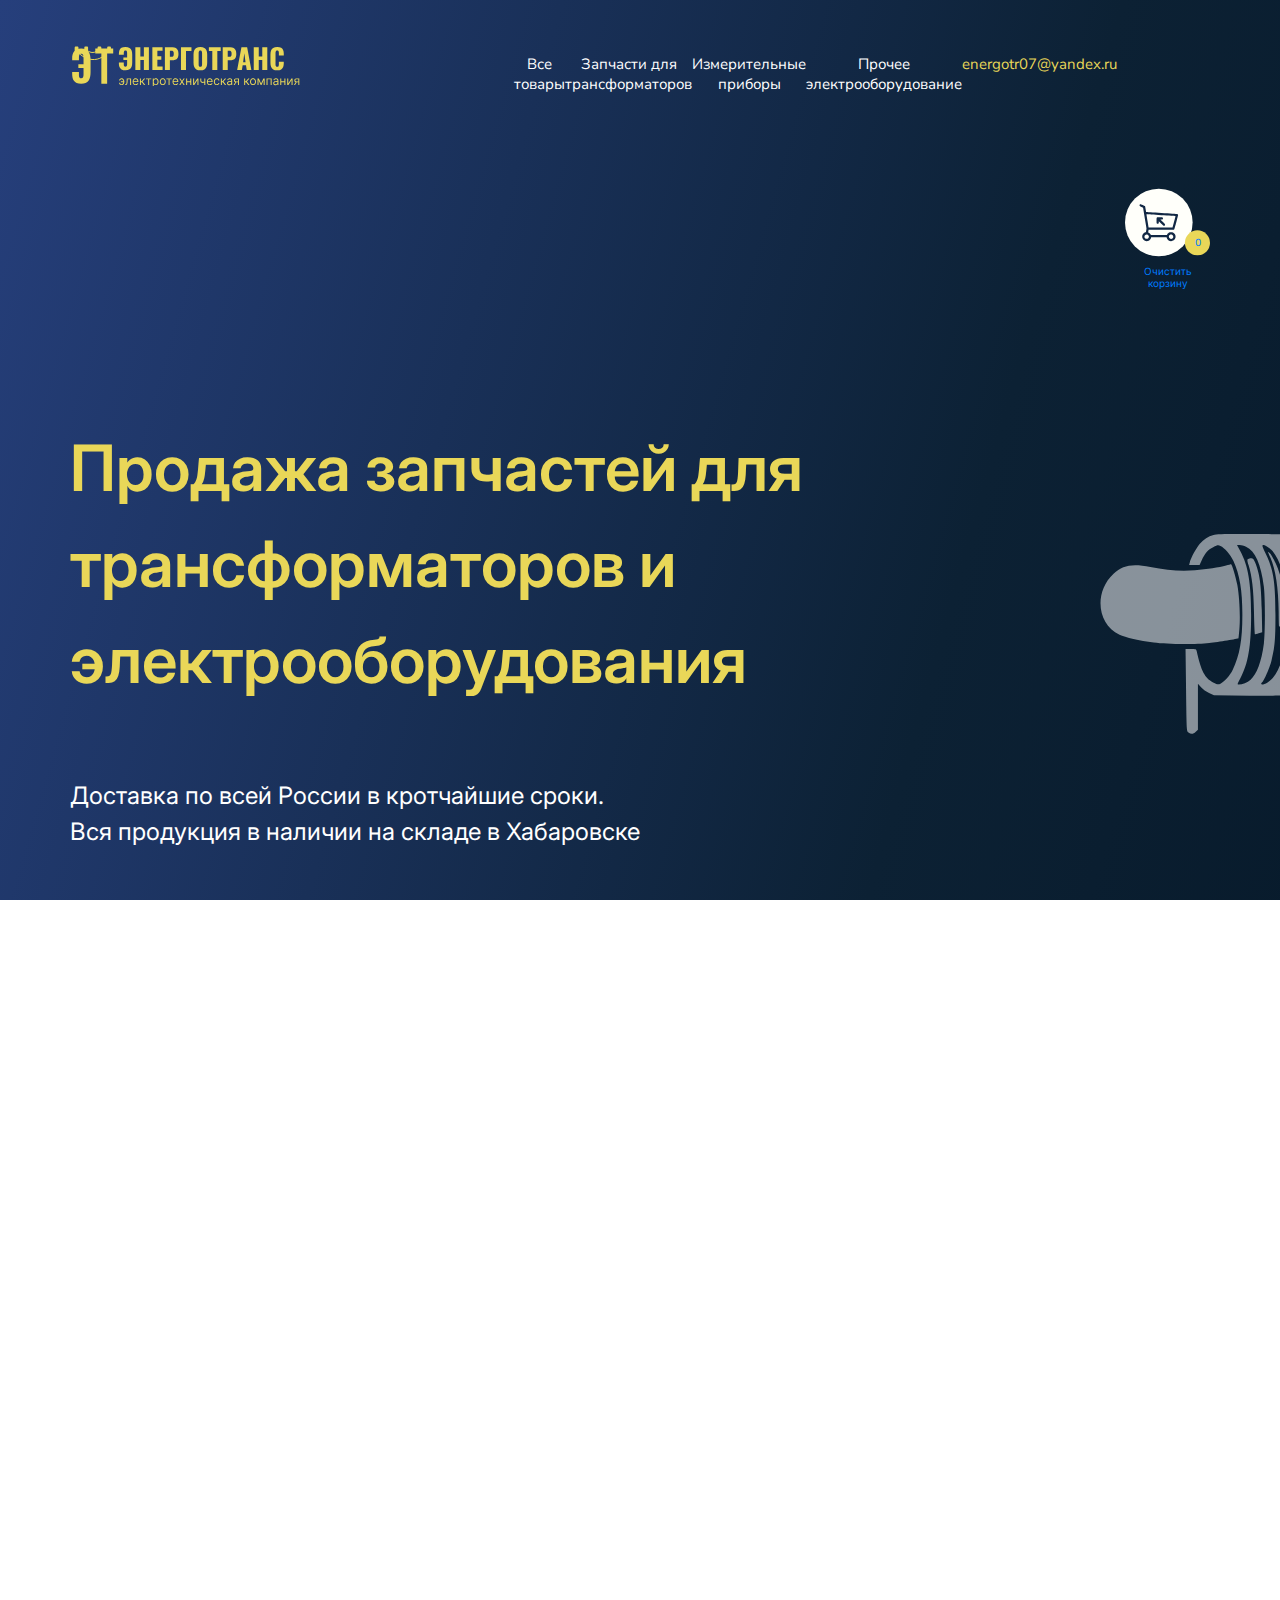
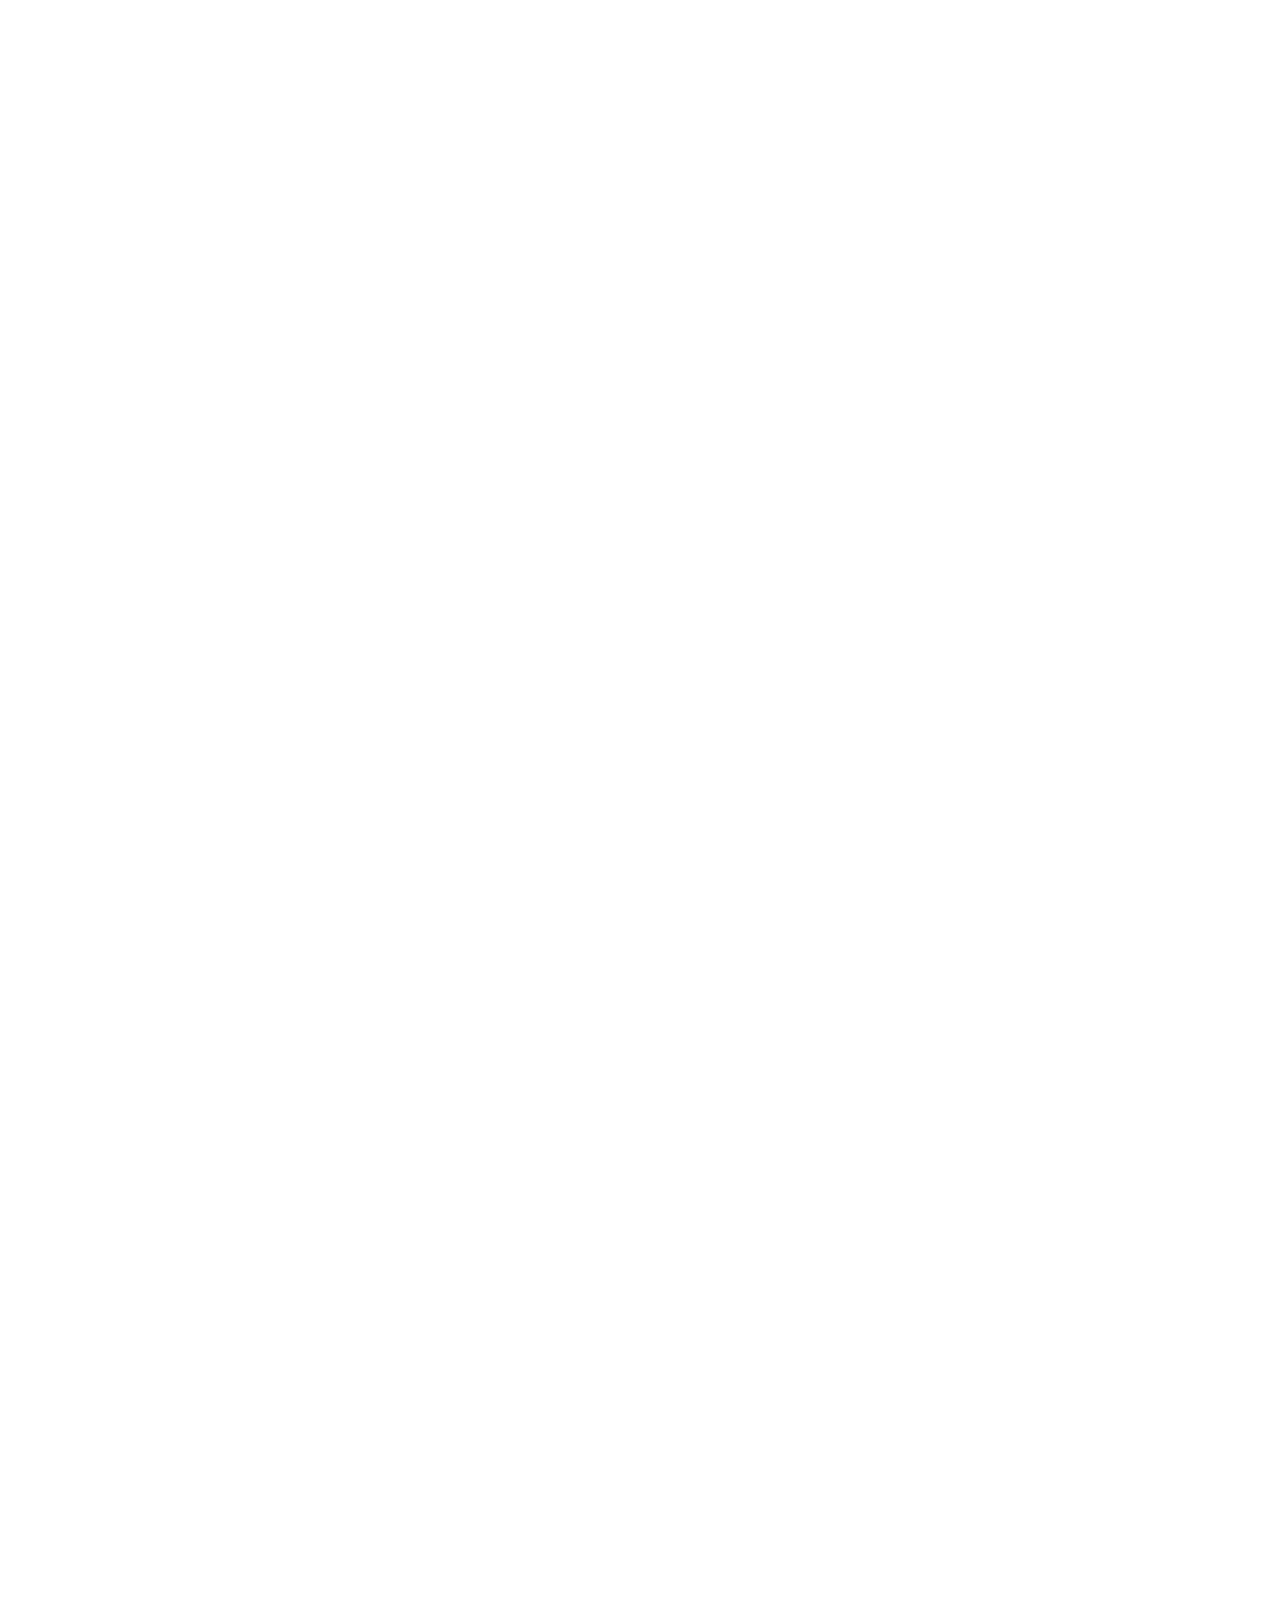
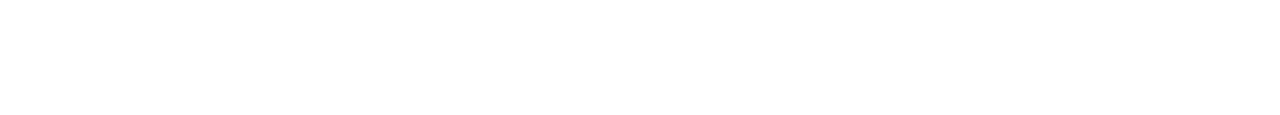
==== commit f8ddf4ef: "10" ====
--- a/index.html
+++ b/index.html
@@ -3,12 +3,22 @@
 <head>
     <meta charset="UTF-8">
     <meta name="viewport" content="width=device-width, initial-scale=1.0">
+    <link rel="stylesheet" href="https://cdn.jsdelivr.net/npm/bootstrap@4.5.3/dist/css/bootstrap.min.css"> 
+	<link rel="stylesheet" type="text/css" href="themes/theme1.css" />
+	<link rel="stylesheet" type="text/css" href="themes/wicart.css" />
     <link rel="stylesheet" href="themes/style_menu.css">
     <link rel="stylesheet" href="themes/style_general.css">
     <link rel="preconnect" href="https://fonts.googleapis.com">
     <link rel="preconnect" href="https://fonts.googleapis.com">
     <link rel="preconnect" href="https://fonts.gstatic.com" crossorigin>
     <link href="https://fonts.googleapis.com/css2?family=Inter:wght@100;400&family=Josefin+Sans:wght@300&family=Josefin+Slab:ital,wght@0,300;0,400;0,600;1,500&family=Lemonada:wght@400;500;600;700&family=Manrope:wght@400;700&family=Montserrat:ital,wght@0,100;0,200;0,300;0,400;0,500;0,700;0,900;1,100&family=Nunito+Sans:opsz,wght@6..12,400;6..12,600&display=swap" rel="stylesheet">
+    <script src="https://code.jquery.com/jquery-2.2.0.min.js" type="text/javascript" ></script>
+    <script src="scrypts/wicart.js"  type="text/javascript" ></script>
+	<script src="scrypts/wicart.optional.js"  type="text/javascript"></script>
+	<script src="scrypts/wicart.num.js"  type="text/javascript"></script>
+	<script src="scrypts/priceList.js"></script>
+    
+    
     <title>Запчасти для трансформатора и электрооборудование | в наличии | в Хабаровске</title>
 <body>
     <div id="nav_shadow"></div>
@@ -39,6 +49,13 @@
         
            
           </header> 
+          <div class="Items_page_cart_block">
+            <div class="cart">
+                <div class="price"><a class="cart_icon index" href="#" id="basketwidjet" onclick="cart.showWinow('bcontainer', 1)"></a></div>
+
+                <div style="text-align: center"><a href="#!" onclick="cart.clearBasket()">Очистить корзину</a></div>
+            </div>
+        </div>
         </div>
         <section>
             <div class="main_block_wrapper">
@@ -140,6 +157,52 @@
             <a href="https://spectrumwise.tech" class="creator" target="_blank">Сайт создан SpectrumWise</a>
         </footer>
 
+<!---Форма для магазина-------------------------------->
+<div id="order" class="popup">
+	<a href="#" onclick="cart.closeWindow('order', 0)" style="float:right"><img class="pop_close" src="img/close.svg" alt=""></a>
+	<h4 class="popup_header">Введите Ваши данные для заказа</h4>
+	
+	<form id="formToSend">
+	<input id="fio" type="text" placeholder="Ваши фамилия и имя"  class="" />
+	<input id="name" type="text" placeholder="Название организации"  class="" />
+	<input id="inn" type="text" placeholder="ИНН организации"  class="" />
+	<input id="city" type="text" placeholder="Город"  class="text-input"/>
+	<input id="phone" type="text" placeholder="Контактный телефон" class="text-input"/>
+	<input id="email" type="text" placeholder="Электронная почта" class="" />
+	<br>
+	<textarea id="question" placeholder="Адрес доставки" class=""></textarea>
+	<textarea id="delivery" type="text" placeholder="Способ доставки (указажите транпортную компанию или самовывоз)"></textarea>
+	<br>
+	
+	
+	
+	</form>
+	<button class="button_send_order" onclick="cart.sendOrder('formToSend,overflw,bsum');" href="#">Отправить заказ</button>
+	</div>
+	<!----------------------------------------------------->
+
+        <script>
+            var cart;
+            var config;
+            var wiNumInputPrefID;
+            /* WI-GLOBAL-VARS */
+            $(document).ready(function(){  
+                cart = new WICard("cart");
+                config = {'clearAfterSend':true, 'showAfterAdd':true};
+                
+                cart.init("basketwidjet", config);
+                WICartNum('cart', 'wicartnum', 'winum_');
+                WICartOptional('cart', 'wicartoptional', 'winum_');
+                WICartOptionalSelect('cart', 'wicartoptional', 'winum_');
+                /* WI-MODULES */
+                
+                
+            });	
+            document.addEventListener('visibilitychange', function(e) {
+            cart.init("basketwidjet", config);
+            }, false);
+            </script>
+            <script src="https://cdn.jsdelivr.net/npm/bootstrap@4.5.3/dist/js/bootstrap.bundle.min.js"></script>
         <script src="scrypts/style_menu.js"></script>
 </body>
 </html>--- a/themes/theme1.css
+++ b/themes/theme1.css
@@ -0,0 +1,192 @@
+h1
+{
+color: #004080;
+font: bold 20px Arial;
+}
+.cart
+{
+width: 85px;
+height: 85px;
+font: normal 10px "inter";
+}
+.price
+{
+font: normal 16px Arial;
+border-radius: 5px;
+text-align: center;
+
+}
+.cart_icon {
+    background-image: url(../img/cart_dark.svg);
+    background-repeat: no-repeat;
+    background-size: 85px 85px;
+    width: 85px;
+    height: 85px;
+    display: block;
+    padding-left: 61px;
+    font: normal 10px "inter";
+    padding-top: 56px;
+}
+.index {
+    background-image: url(../img/cart_for_index.svg);
+    background-repeat: no-repeat;
+    background-size: 85px 85px;
+    width: 85px;
+    height: 85px;
+    display: block;
+    padding-left: 61px;
+    font: normal 10px "inter";
+    padding-top: 56px;
+   
+
+}
+
+.items_page_img {
+    display: flex;
+    flex-wrap: wrap;
+    justify-content: center;
+}
+.items_page_img img {
+    background-color: #fff;
+ 
+}
+.items_page_img img:focus {
+    transform: scale(2);
+}
+.btn_items_page {
+    border-radius: 30px;
+    border: 3px solid #E9D758;
+    background: #E9D758;
+    width: 100px;
+    margin-bottom: 15px;
+    margin-top: 15px;
+}
+.btn_items_page:hover, .button_addToCart:hover  {
+    box-shadow: 0px 4px 25px 0px #182F57;
+}
+.btn_items_page:focus, .button_addToCart:focus {
+    outline: none;
+}
+.items_page_block_cart {
+    display: flex;
+    justify-content: center;
+    padding-bottom: 120px;
+    flex-wrap: wrap;
+}
+.Items_page_cart_block {
+    max-width: 1920px;
+    height: 100%;
+    display: flex;
+    justify-content: flex-end;
+    margin-right: 70px;
+    padding-top: 50px;
+}
+.wicartnum {
+    width: 50px;
+    text-align: center;
+}
+.items_page_quantity {
+    display: flex;
+    justify-content: center;
+    margin-bottom: 15px;
+}
+.wicartnum_downbutton, .wicartnum_addbutton {
+    margin-left: 15px;
+    margin-right: 15px;
+    border-radius: 30px;
+    border: 3px solid #E9D758;
+    width: 30px;
+    height: 30px;
+}
+.button_addToCart {
+    border-radius: 30px;
+    border: 3px solid #E9D758;
+    background: #E9D758;
+    width: 100px;
+    margin-bottom: 15px;
+}
+.zoomer {
+    background-position: 50% 50%;
+    position: relative;
+    overflow: hidden;
+    cursor: zoom-in;
+    margin:15px 15px;
+}
+
+.zoomer img:hover {
+    /*
+    * скрываем начальное изображение
+    * при наведении курсора на блок
+    */
+    opacity: 0;
+}
+
+.zoomer img {
+    transition: opacity .5s;
+    display: block;
+    width: 100%;
+}
+.type {
+    color:#051726;
+    font-family: 'Inter';
+    font-size: 16px;
+    font-style: normal;
+    font-weight: 400;
+    line-height: 150%; /* 36px */
+    cursor: pointer;
+    padding: 5px 5px 5px 5px;
+    margin-left: 10px;
+    margin-right: 10px;
+    margin-top: 15px;
+    
+}
+.active {
+    color:#051726 ;
+    font-family: 'Inter';
+    font-size: 16px;
+    font-style: normal;
+    font-weight: 400;
+    line-height: 150%; /* 36px */
+    background-color: #E9D758;
+    border: 2px solid #182F57;
+    border-radius: 30px;
+    padding: 5px 15px 5px 15px;
+   
+}
+.filter {
+    display: flex;
+    justify-content: space-around;
+    margin: 25px 0 25px 0;
+}
+.modal-dialog-scrollable {
+ height: 100%;
+}
+.modal-body {
+   padding: 2rem;
+}
+
+.modal {
+    height: auto;
+}
+.modal-dialog {
+    max-width: 800px;
+}
+.v_ps {
+    color: #122844;
+    text-align: center;
+    font-family: 'Inter';
+    font-size: 14px;
+    font-style: normal;
+    font-weight: 600;
+    line-height: 150%; /* 96px */
+    height: 80px;
+    margin-top: 15px;
+}
+.v_info {
+    height: 200px;
+}
+.filter_option {
+    flex-wrap: wrap;
+    width: 95%;
+    margin: 25px auto;
+}--- a/themes/wicart.css
+++ b/themes/wicart.css
@@ -0,0 +1,279 @@
+/*******************************
+ *
+ *******************************/
+ .v {
+	border:1px solid #999; 
+	border-radius: 5px;
+	padding: 10px;
+	margin-bottom: 15px; 
+	width: 340px;
+	text-align: center;
+	margin-left: 15px;
+	margin-right: 15px;
+	margin-top: 15px;
+
+}
+.v img {
+	
+	height:280px ;
+}
+.v h2 {
+	color: #122844;
+	text-align: center;
+	font-family: 'Inter';
+	font-size: 23px;
+	font-style: normal;
+	font-weight: 600;
+	line-height: 150%; /* 96px */
+	height: 100px;
+}
+
+.bird
+{
+/*border: 4px solid #999;*/
+width: 100px;
+height: 30px;
+position: absolute;
+text-align: left;
+display: none;
+/*background: #F0F0F0;*/
+vertical-align: middle;
+font-size: 18px;
+} 	
+.blindLayer {
+background: none repeat scroll 0 0 rgba(0, 0, 0, 0.8);
+bottom: 0;
+left: 0;
+position: fixed;
+right: 0;
+top: 0;
+z-index: 1001;
+display: none;
+}
+.bcontainer
+{
+position: absolute;
+width: 800px;
+background: #fff;
+
+padding: 20px;
+display: none;
+z-index: 1002;
+
+}
+#overflw
+{
+overflow-y: scroll;
+overflow-x: hidden;
+height: 300px;
+	
+	
+}
+#bfooter {
+	margin-top: 50px;
+}
+
+#bcaption
+{
+background: #C0C0C0;
+
+}
+#bcaption td
+{
+border-right: 2px solid #999;
+font-weight: bold;
+text-align: center;	
+}
+#bcaption td {padding: 5px;}
+#bcaption td:nth-child(1) { width: 50px; }		/*ID*/
+#bcaption td:nth-child(2) { width: 300px; }		/*NAME*/
+#bcaption td:nth-child(3) { width: 100px; }		/*PRICE*/
+#bcaption td:nth-child(4) { width: 150px; }		/*NUM*/
+#bcaption td:nth-child(5) { width: 70px; }		/*SUM*/
+
+.btable
+{
+table-layout: fixed;
+}
+#bsubject {
+	color: #000;
+	font-family: 'Inter';
+	font-size: 20px;
+	font-style: normal;
+	font-weight: 600;
+	line-height: normal;
+}
+.bitem td
+{
+	color: #000;
+	font-family: 'Inter';
+	font-size: 12px;
+	font-style: normal;
+	font-weight: 400;
+	line-height: normal;
+	padding: 5px;	
+	border-bottom: 1px solid #999;	
+	border-right: 2px solid #FFF;
+	overflow: hidden;
+}
+
+.bitem td:nth-child(1) { width: 50px; }
+.bitem td:nth-child(2) { width: 300px; }
+.bitem td:nth-child(3) { width: 100px; text-align: center;} 
+.bitem td:nth-child(4) { width: 150px; text-align: center;}
+.bitem td:nth-child(5) { width: 70px; text-align: center;}
+
+#bclose
+{
+float: right;	
+}
+
+.bcontainer table
+{
+width: 100%;	
+}
+.bbutton
+{
+    font-family: 'Inter';
+    font-size: 14px;
+    font-style: normal;
+    font-weight: 700;
+    line-height: 150%;
+    border-radius: 30px;
+    border: 3px solid #E9D758;
+    background: #E9D758;
+    width: 160px;
+    height: 36px;
+    flex-shrink: 0;
+    /* padding: 25px; */
+    display: block;
+float: right;
+}
+.bbutton:hover {
+	box-shadow: 0px 4px 25px 0px #182F57;
+    color: rgba(18, 40, 68, 1);
+	transform: scale(0.99);
+}
+.bbutton:focus {
+	outline: none;
+}
+#bsum
+{
+	float: right;
+	margin: 7px 20px;	
+	font-family: 'Inter';
+	font-size: 14px;
+	font-style: normal;
+	font-weight: 700;
+	line-height: 150%;
+}
+.popup {
+    background: none repeat scroll 0 0 #F2F2F2;
+    border: 1px solid #808040;
+    left: 50%;
+    margin-left: -265px;
+    padding: 25px 20px;
+    position: fixed;
+    top: 50px;
+    width: 550px;
+    z-index: 2002;
+    display: none;
+}  
+.popup h4	{
+		margin-bottom: 4px;
+	}
+.pop_close {
+	width: 50%;
+}
+.popup_header {
+	font-family: 'Inter';
+    font-size: 20px;
+    font-style: normal;
+    font-weight: 700;
+    line-height: 150%;
+	text-align: center;
+}
+	.popup form	{
+		padding: 30px 0 0 0;
+	}
+	.popup input[type="text"]{
+		text-align: center;
+		font-style: italic;
+		display: block;
+		width: 100%;
+		margin-bottom: 10px;
+		border: 1px solid #D9D9D9;
+    	display: inline-block;
+    	height: 40px;
+    	line-height: 40px;
+    	padding: 0;
+    	vertical-align: middle;
+	}
+	
+	
+	.popup .alignCenter	{
+		margin-top: 30px;
+	}
+	.popup textarea {
+    display: block;
+    font-style: italic;
+    margin-bottom: 10px;
+    text-align: center;
+    width: 100%;
+    border: 1px solid #D9D9D9;
+    
+	}
+.basket_num
+	{
+	padding: 4px;
+	background: #F0F0F0;	
+	}
+.basket_num_buttons
+	{
+	width: 20px; 
+	height: 20px;
+	border: 1px solid #182F57;
+	margin: 0 5px;
+	display: inline-block;	
+	color: #FFF;
+	background: #182F57;
+	text-align: center;
+	cursor: pointer;	
+	border-radius: 30px;
+	}
+	
+.img_close {
+	width: 50%;
+    margin-bottom: 25px;
+}
+.img_close_yellow {
+	background: #E9D758;
+    width: 33%;
+    border-radius: 30px;
+    padding: 5px 5px;
+    margin-left: 18px;
+}
+.button_send_order {
+	font-family: 'Inter';
+    font-size: 14px;
+    font-style: normal;
+    font-weight: 700;
+    line-height: 150%;
+    border-radius: 30px;
+    border: 3px solid #E9D758;
+    background: #E9D758;
+    width: 160px;
+    height: 36px;
+    flex-shrink: 0;
+    /* padding: 25px; */
+    display: block;
+    float: right;
+}
+.button_send_order:hover {
+	box-shadow: 0px 4px 25px 0px #182F57;
+	transform: scale(0.95);
+
+}
+.button_send_order:focus{
+	outline: none;
+}--- a/themes/style_general.css
+++ b/themes/style_general.css
@@ -61,7 +61,7 @@
     font-style: normal;
     font-weight: 600;
     line-height: 150%; /* 96px */
-    margin-top: 364px;
+    margin-top: 155px;
     width: 1030px;
  
 }
@@ -77,7 +77,7 @@
     margin-right: 70px;
 }
 .main_block_wrapper img {
-    margin-top: 206px;
+    margin-top: 60px;
     margin-bottom: 143px;
 }
 .main_txt {
@@ -111,6 +111,7 @@
 .products_button:hover {
     transform: scale(0.95);
     box-shadow: 0px 4px 25px 0px #E9D758;
+    color: #FFF;
 }
 .main_block {
     display: block;
@@ -180,6 +181,7 @@
  }
  .lite:hover {
     box-shadow: 0px 4px 25px 0px #182F57;
+    color: rgba(18, 40, 68, 1);;
  }
  .contacts_block_header {
     color: #E9D758;
@@ -303,7 +305,7 @@
     font-style: normal;
     font-weight: 600;
     line-height: 150%; /* 96px */
-    margin-bottom: 200px;
+    margin-bottom: 130px;
 }
 .products_block_wrapper {
     background-color: #FFF;
@@ -331,6 +333,11 @@
     max-width: 1920px;
     margin: 0 auto;
 }
+.products_block_item img {
+    width: 500px;
+    height: 600px;
+  
+}
 .items_page {
     background-color: #FFF;
 }
@@ -343,4 +350,4 @@
     font-weight: 600;
     line-height: 150%; /* 96px */
    
-}+}
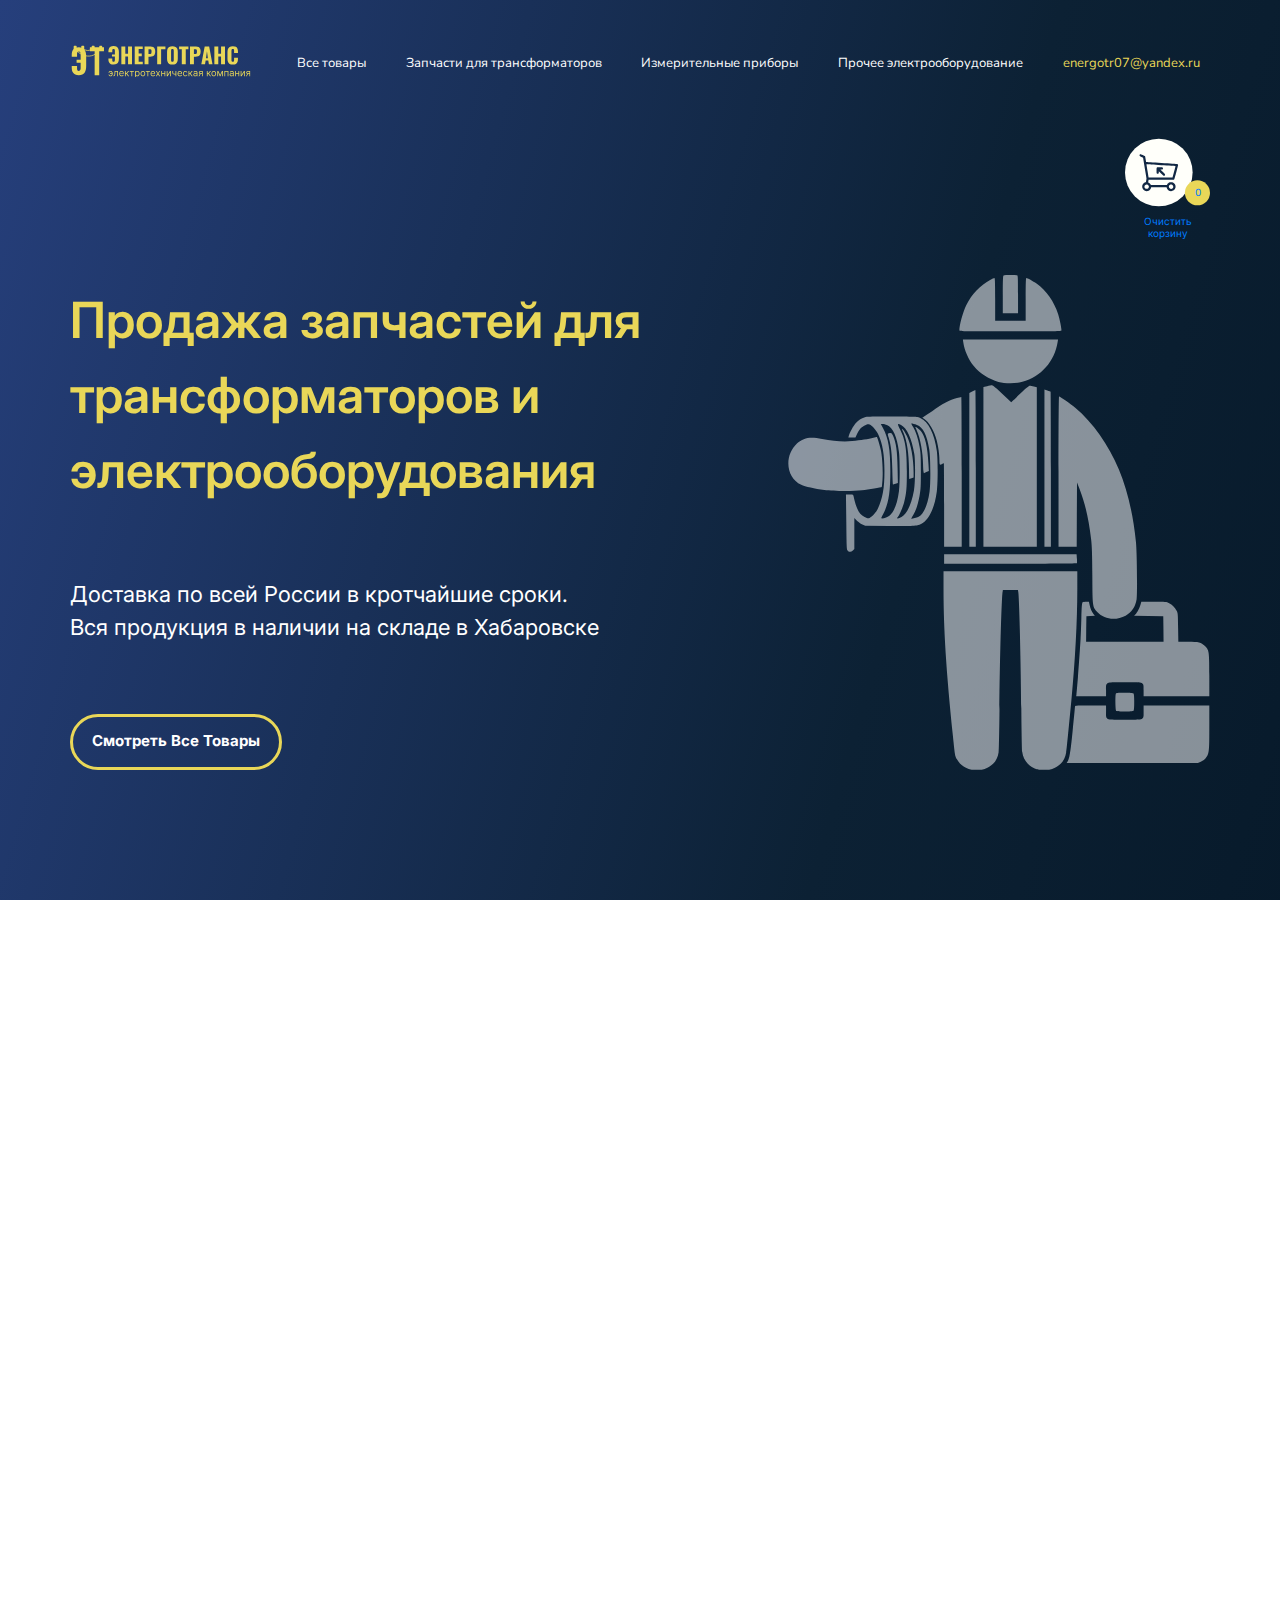
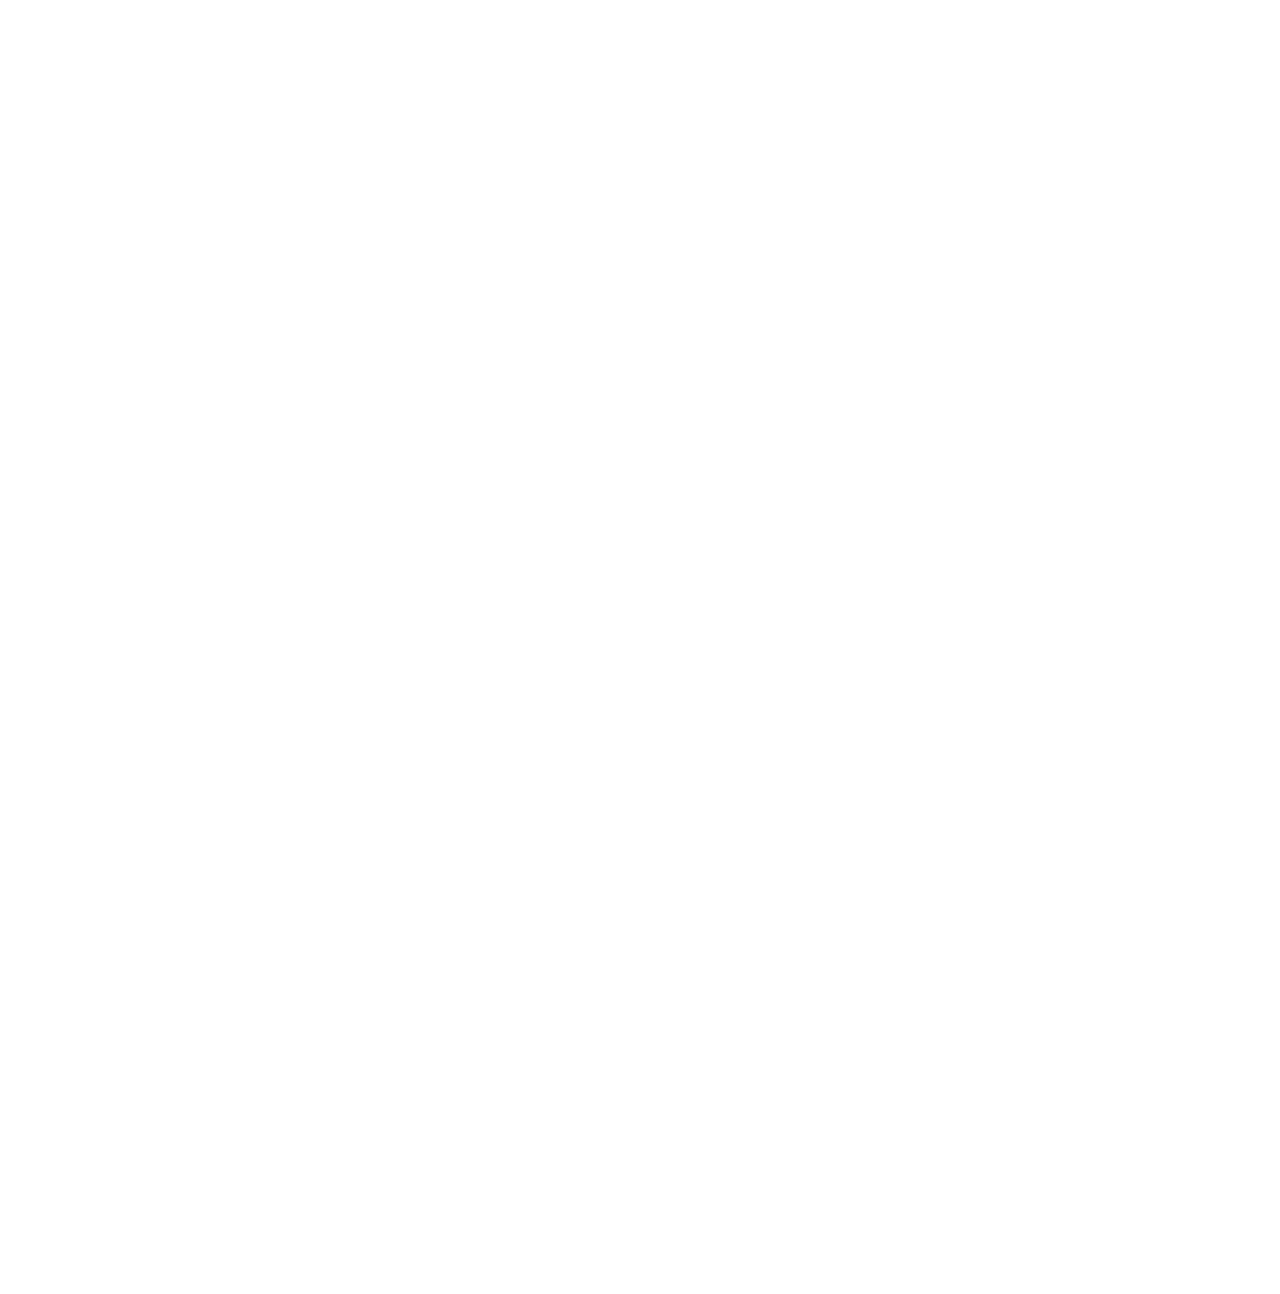
==== commit bb5b0dcf: "12" ====
--- a/index.html
+++ b/index.html
@@ -129,7 +129,7 @@
                     <img src="img/logo.svg" alt="" class="logo" id="logo">
                 </div>
                 <div class="footer_menu">
-                     <ul> Сайт
+                     <ul > Сайт
                     <li><a href="index.html">На главную страницу</a></li>
                     <li><a href="products.html">Все товары</a></li>
                     <li><a href="spare_parts.html">Запчасти для трансформаторов</a></li>
--- a/themes/theme1.css
+++ b/themes/theme1.css
@@ -189,4 +189,9 @@
     flex-wrap: wrap;
     width: 95%;
     margin: 25px auto;
+}
+@media(max-width:1000px) {
+    .Items_page_cart_block {
+        margin-right: 50px;
+    }
 }--- a/themes/style_menu.css
+++ b/themes/style_menu.css
@@ -71,7 +71,7 @@
    bottom: 0;
    -webkit-box-orient: vertical;
    -webkit-box-direction: normal;
-   background: rgba(28, 12, 9, 1);
+   background: linear-gradient(108deg, #263F7C 1.34%, #0C2134 49.64%, #021220 100%);
 }
 
 .menu {
@@ -110,7 +110,7 @@
    height: 5px;
    position: relative;
    width: 35px;
-   background: #E25F6A;
+   background: #E9D758;;
    transform: matrix(1, 0, 0, -1, 0, 0);
    border-radius: 10px;
 }
@@ -126,7 +126,7 @@
    position: absolute;
    transition: all .2s ease-out;
    width: 100%;
-   background: #E25F6A;
+   background: #E9D758;
    transform: matrix(1, 0, 0, -1, 0, 0);
    border-radius: 10px;
 }
@@ -364,7 +364,6 @@
       flex-direction: row;
       width: 100%;
       margin-top: 48px;
-      max-width: 573px ;
       margin: 48px 142px 0 142px;
 
    }
@@ -379,7 +378,7 @@
 
    .link {
       margin-top: 5px;
-      font-size: 17px;
+      font-size: 16px;
    }
    .menu_link {
       display: none;
@@ -455,7 +454,7 @@
       flex-direction: row;
       width: 100%;
       margin-top: 48px;
-      max-width: 517px ;
+     
       margin: 48px auto 0 auto;
 
    }
@@ -546,7 +545,7 @@
       flex-direction: row;
       width: 100%;
       margin-top: 48px;
-      max-width: 490px ;
+  
       margin: 49px auto 0 auto;
 
    }
@@ -600,6 +599,15 @@
 
    }
 }
+@media(max-width:1439px) {
+   .link {
+      margin-right: 10px;
+      margin-top: 5px;
+      font-size: 13px;
+      margin-left: 10px;
+  }
+}
+
 @media(max-width:767px) {
    .header_page {
       margin: 0 50px;
--- a/themes/style_general.css
+++ b/themes/style_general.css
@@ -62,7 +62,7 @@
     font-weight: 600;
     line-height: 150%; /* 96px */
     margin-top: 155px;
-    width: 1030px;
+    max-width: 1030px;
  
 }
 section {
@@ -106,6 +106,7 @@
     padding: 17px 25px;
     display: block;
     line-height: 19px;
+    text-align: center;
   
 }
 .products_button:hover {
@@ -205,6 +206,8 @@
     line-height: 150%; /* 36px */
     text-align: center;
     margin-top: 80px;
+    margin-left: auto;
+    margin-right: auto;
  }
  .contacts_block_phone, .contacts_block_email {
     display: flex;
@@ -309,7 +312,7 @@
 }
 .products_block_wrapper {
     background-color: #FFF;
-    padding-top: 114px;
+
     padding-bottom: 114px;
     
     
@@ -351,3 +354,288 @@
     line-height: 150%; /* 96px */
    
 }
+@media(max-width:1800px) {
+    .main_block_wrapper img {
+        width: 40%;
+    }
+    .central_block_item {
+        width: 28%;
+    }
+}
+@media(max-width:1600px) {
+    .main_header,
+    .contacts_block_header,
+    .central_block_header {
+        font-size: 60px;
+    }
+    .central_block_item_header h3 {
+        font-size: 43px;
+    }
+    .central_block_item p,
+    .footer_menu ul li a, 
+    .footer_contacts ul li, 
+    .footer_address p,
+    .products_button  {
+        font-size: 16px;
+    }
+    .main_txt,
+    .contacts_block_txt,
+    .contacts_block_phone p, 
+    .contacts_block_email p {
+        font-size: 23px;
+    }
+    .Items_page_cart_block {
+        padding-top: 0;
+    }
+
+}
+@media(max-width:1439px) {
+    .main_header, 
+    .contacts_block_header, 
+    .central_block_header {
+        font-size: 55px;
+    }
+    .main_txt, 
+    .contacts_block_txt, 
+    .contacts_block_phone p, 
+    .contacts_block_email p {
+        font-size: 22px;
+    }
+    .main_block_wrapper img {
+        width: 37%;
+    }
+    .central_block_item_header h3 {
+        font-size: 41px;
+    }
+    .central_block_item p,
+    .footer_menu ul li a, 
+    .footer_contacts ul li, 
+    .footer_address p, 
+    .products_button {
+        font-size: 15px;
+    }
+    .central_block_item p {
+        margin-top: 35px;
+    }
+    .products_button {
+        width: 220px;
+        height: 56px;
+        padding: 14px 25px;
+    }
+    .contacts_block_phone img, 
+    .contacts_block_email img
+     {
+        width: 25%;
+    }
+    .main_header {
+        margin-top: 75px;
+    }
+}
+@media(max-width:1300px) {
+    .main_header, 
+    .contacts_block_header, 
+    .central_block_header {
+        font-size: 50px;
+    }
+    .main_header {
+        margin-top: 68px;
+        max-width: 615px;
+    }
+    .header_logo img {
+        width: 95%;
+    }
+    .central_block_item_header h3 {
+        font-size: 39px;
+    }
+    .central_block_item p {
+        margin-top: 34px;
+    }
+    .central_block_item {
+        padding: 40px 40px;
+        margin: 0 25px;
+    }
+    .products_button {
+        width: 212px;
+        height: 56px;
+        padding: 14px 15px;
+    }
+    .central_block {
+        padding-bottom: 114px;
+    }
+    .contacts_block_phone img, 
+    .contacts_block_email img {
+        width: 23%;
+    }
+    .footer_menu ul li, 
+    .footer_contacts ul li,
+    .footer_address p {
+        margin-top: 8px;
+    }
+    .footer_menu ul,
+    .footer_contacts ul,
+    .footer_address {
+        font-size: 20px;
+    }
+}
+@media(max-width:1200px) {
+    .link {
+        margin-top: 4px;
+        font-size: 11px;
+       
+    }
+    .index {
+        background-size: 70px 70px;
+        width: 70px;
+        height: 70px;
+        padding-left: 49px;
+        padding-top: 46px;
+    }
+    .main_header, 
+    .contacts_block_header, 
+    .central_block_header {
+        font-size: 48px;
+    }
+    .main_header {
+        margin-top: 51px;
+        max-width: 575px;
+    }
+    .main_txt, 
+    .contacts_block_txt, 
+    .contacts_block_phone p, 
+    .contacts_block_email p {
+        font-size: 20px;
+    }
+    .central_block_item p, 
+    .footer_menu ul li a, 
+    .footer_contacts ul li, 
+    .footer_address p, 
+    .products_button {
+        font-size: 14px;
+    }
+    .central_block_item_header h3 {
+        font-size: 38px;
+    }
+    .contacts_block_phone img, 
+    .contacts_block_email img {
+        width: 21%;
+    }
+    .contacts_block_phone p, 
+    .contacts_block_email p {
+        margin-left: 25px;
+    }
+    .footer_logo img {
+        width: 95%;
+    }
+    
+}
+@media(max-width:1100px) {
+    .link {
+   
+       font-size: 14px;
+   }
+   .main_header, 
+   .contacts_block_header, 
+   .central_block_header {
+    font-size: 42px;
+    }
+    .main_header {
+      max-width: 500px;
+    }
+    .main_txt, 
+    .contacts_block_txt, 
+    .contacts_block_phone p, 
+    .contacts_block_email p {
+        font-size: 18px;
+    }
+    .central_block_item p, 
+    .footer_menu ul li a, 
+    .footer_contacts ul li, 
+    .footer_address p, 
+    .products_button {
+        font-size: 13px;
+    }
+    .products_button {
+        width: 200px;
+        height: 52px;
+        padding: 12px 12px;
+    }
+    .central_block_item_header h3 {
+        font-size: 36px;
+        margin-left: 16px;
+    }
+    .central_block_item {
+        padding: 30px 30px;
+        height: 392px;
+    }
+    .central_block {
+        padding-bottom: 100px;
+    }
+    .contacts_block_wrapper {
+        padding-top: 90px;
+        padding-bottom: 90px;
+    }
+    .contacts_block_txt {
+        margin-top: 65px;
+    }
+    .contacts_block_phone, 
+    .contacts_block_email {
+        margin-top: 50px;
+    }
+ }
+ @media(max-width:1000px) {
+    .header_page {
+        margin: 0 50px 18px 50px;
+    }
+    .main_block_wrapper {
+        margin-left: 50px;
+        margin-right: 50px;
+    }
+    .index {
+        background-size: 60px 60px;
+        width: 60px;
+        height: 60px;
+        padding-left: 42px;
+        padding-top: 39px;
+    }
+    .main_header, 
+    .contacts_block_header, 
+    .central_block_header {
+        font-size: 40px;
+    }
+    .main_header {
+        max-width: 480px;
+    }
+    .main_txt {
+     
+        margin-top: 58px;
+        margin-bottom: 58px;
+    }
+    .main_header {
+        margin-top: 39px;
+    }
+    .header_logo {
+        margin-top: 27px;
+    }
+    .central_block {
+        padding-top: 80px;
+        padding-bottom: 80px;
+    }
+    .central_block_item_header img {
+        width: 20%;
+    }
+    .central_block_item_header h3 {
+        font-size: 31px;
+        margin-left: 12px;
+    }
+    .central_block_item p, 
+    .footer_menu ul li a, 
+    .footer_contacts ul li, 
+    .footer_address p, 
+    .products_button {
+        font-size: 12px;
+    }
+    .central_block_item {
+       margin: 0 18px;
+    }
+
+ }
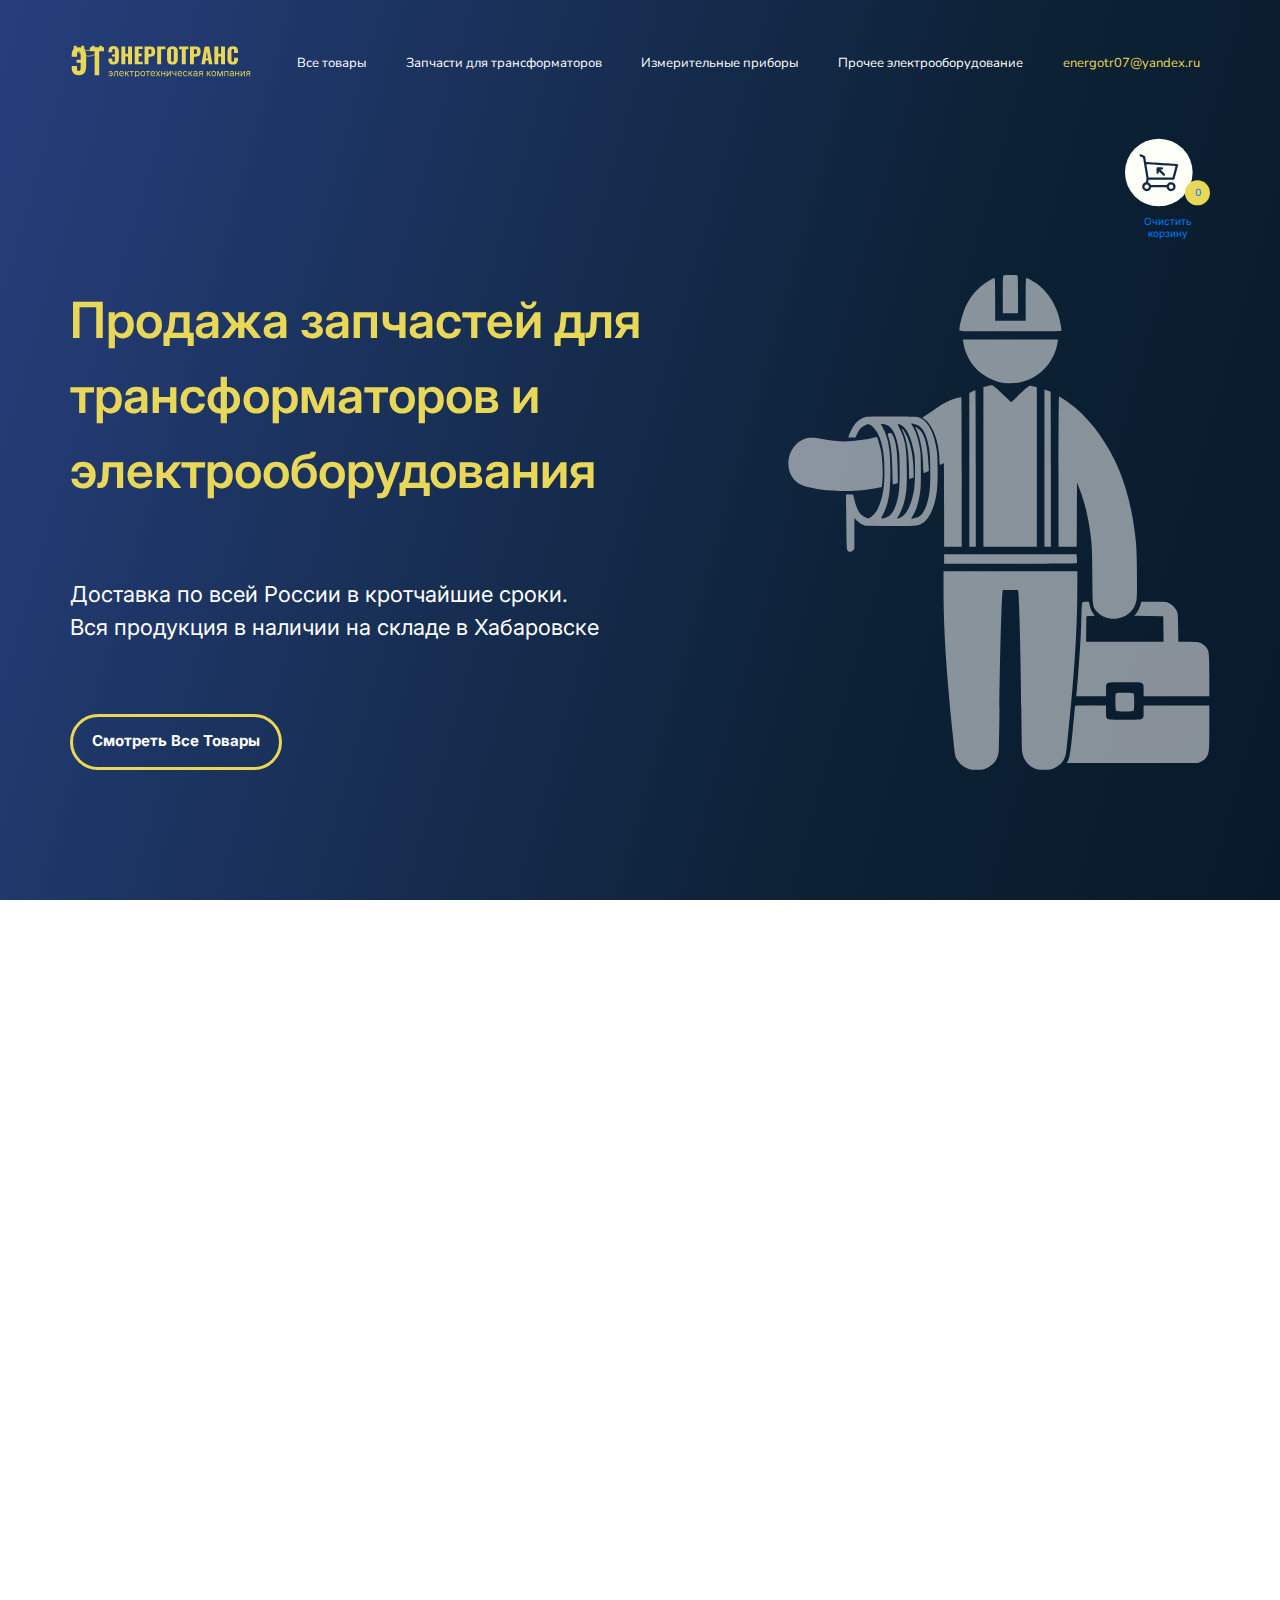
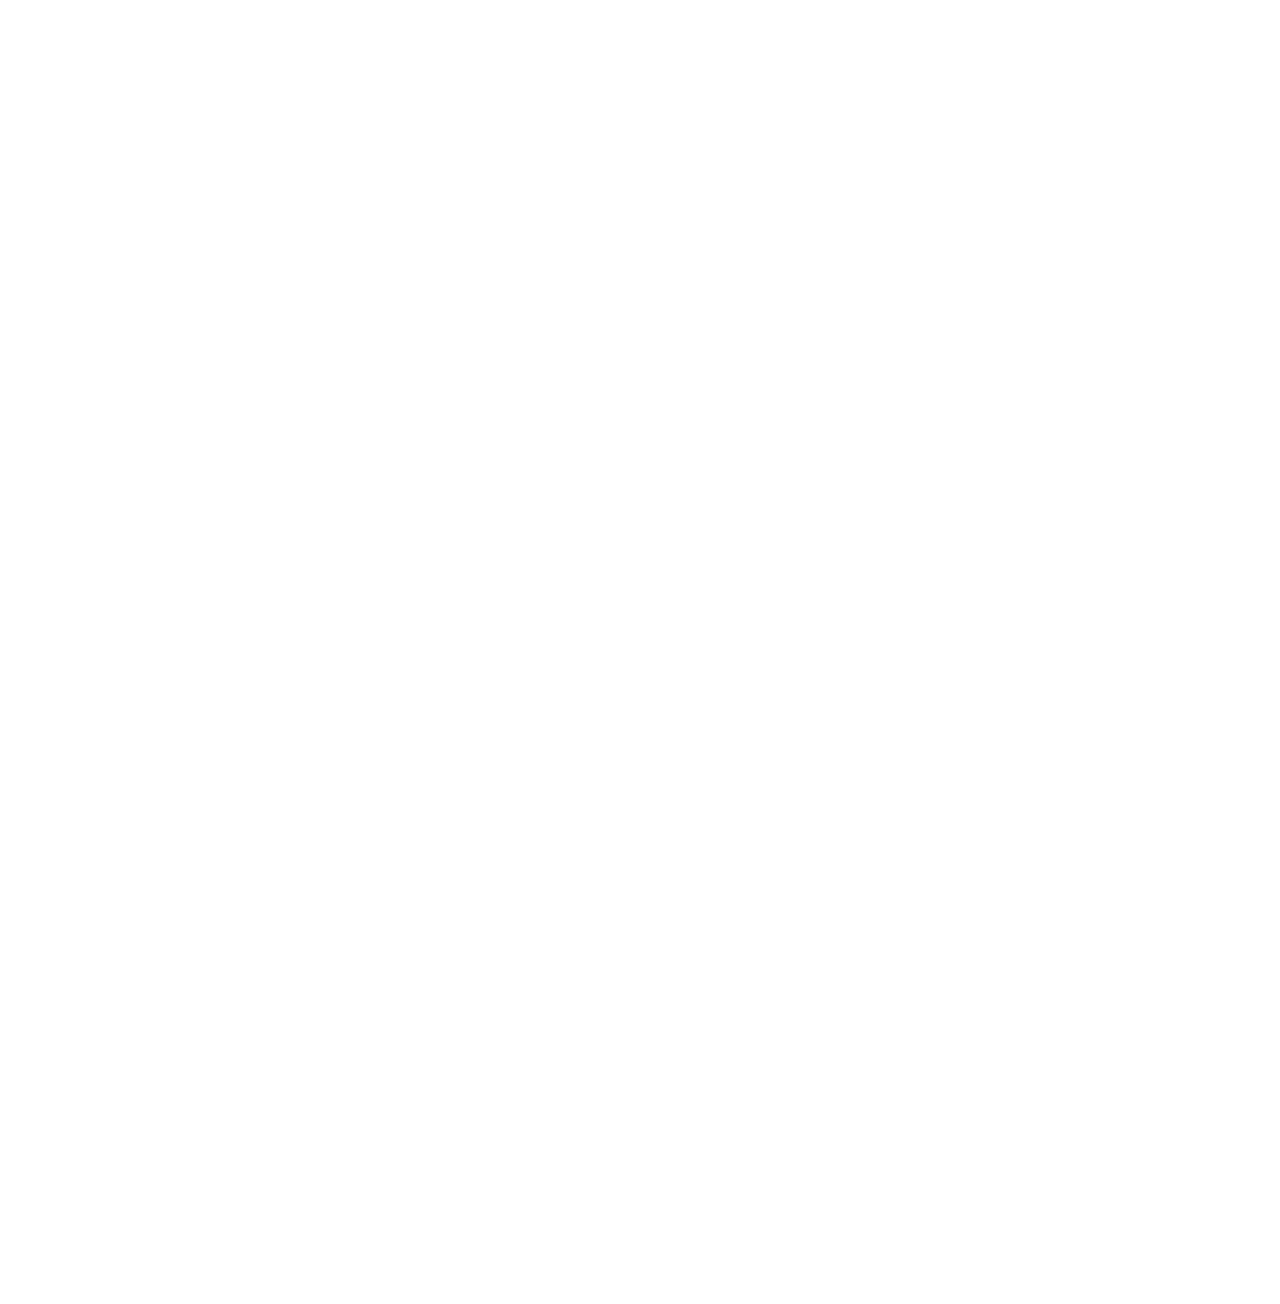
==== commit 329459e0: "12" ====
--- a/index.html
+++ b/index.html
@@ -129,7 +129,7 @@
                     <img src="img/logo.svg" alt="" class="logo" id="logo">
                 </div>
                 <div class="footer_menu">
-                     <ul > Сайт
+                     <ul > <p>Сайт</p> 
                     <li><a href="index.html">На главную страницу</a></li>
                     <li><a href="products.html">Все товары</a></li>
                     <li><a href="spare_parts.html">Запчасти для трансформаторов</a></li>
@@ -139,15 +139,20 @@
                 </ul>
                 </div>
                 <div class="footer_contacts">
-                    <ul>Контакты
+                    <ul><p>Контакты</p> 
                         <li>Тел: +7 (909) 804 27 30</li>
                         <li>E-mail: <span>energotr07@yandex.ru </span> </li>
 
                     </ul>
-                </div>
-                <div class="footer_address">Адрес
-                    <p>Трехгорная 8, Хабаровск <br>
-                    Россия, 680054</p>
+                    <ul class="footer_contacts_last"> <p>Адрес</p>
+                    <li>Трехгорная 8, Хабаровск</li>
+                    <li>Россия, 680054</li>
+                </ul>
+                </div>
+                <div class="footer_address"><h4>Адрес</h4> 
+                    <p>Трехгорная 8, Хабаровск</p>
+                        <p>Россия, 680054</p>
+                
                 </div>
                
                 
--- a/themes/style_general.css
+++ b/themes/style_general.css
@@ -208,6 +208,7 @@
     margin-top: 80px;
     margin-left: auto;
     margin-right: auto;
+    width: 100%;
  }
  .contacts_block_phone, .contacts_block_email {
     display: flex;
@@ -265,15 +266,17 @@
  .footer_menu ul li a:hover {
     color: #E9D758;
  }
-.footer_menu ul li, .footer_contacts ul li {
+.footer_menu ul li, 
+.footer_contacts ul li,
+.footer_address p
+  {
     margin-top: 12px;
+   
 }
 .footer_contacts ul li:last-child span {
     color: #E9D758;
 }
-.footer_address p {
-    margin-top: 26px;
-}
+
 .copyright {
     color: #CFEBF8;
     font-family: 'Inter';
@@ -354,6 +357,32 @@
     line-height: 150%; /* 96px */
    
 }
+.footer_logo {
+    order: 1;
+}
+.footer_menu {
+    order:2;
+}
+.footer_contacts {
+    order: 3;
+}
+.footer_address {
+    order: 4;
+}
+.footer_menu ul p, 
+.footer_address h4, 
+.footer_contacts ul p {
+    color: #FFF;
+font-family: 'Inter';
+font-size: 24px;
+font-style: normal;
+font-weight: 700;
+line-height: normal;
+}
+.footer_contacts_last {
+    display: none;
+}
+
 @media(max-width:1800px) {
     .main_block_wrapper img {
         width: 40%;
@@ -381,7 +410,10 @@
     .main_txt,
     .contacts_block_txt,
     .contacts_block_phone p, 
-    .contacts_block_email p {
+    .contacts_block_email p,
+    .footer_menu ul p, 
+    .footer_address h4, 
+    .footer_contacts ul p {
         font-size: 23px;
     }
     .Items_page_cart_block {
@@ -398,7 +430,10 @@
     .main_txt, 
     .contacts_block_txt, 
     .contacts_block_phone p, 
-    .contacts_block_email p {
+    .contacts_block_email p,
+    .footer_menu ul p, 
+    .footer_address h4, 
+    .footer_contacts ul p {
         font-size: 22px;
     }
     .main_block_wrapper img {
@@ -502,7 +537,10 @@
     .main_txt, 
     .contacts_block_txt, 
     .contacts_block_phone p, 
-    .contacts_block_email p {
+    .contacts_block_email p,
+    .footer_menu ul p, 
+    .footer_address h4, 
+    .footer_contacts ul p {
         font-size: 20px;
     }
     .central_block_item p, 
@@ -544,7 +582,10 @@
     .main_txt, 
     .contacts_block_txt, 
     .contacts_block_phone p, 
-    .contacts_block_email p {
+    .contacts_block_email,
+    .footer_menu ul p, 
+    .footer_address h4, 
+    .footer_contacts ul p p {
         font-size: 18px;
     }
     .central_block_item p, 
@@ -576,6 +617,7 @@
     }
     .contacts_block_txt {
         margin-top: 65px;
+        width: 80%;
     }
     .contacts_block_phone, 
     .contacts_block_email {
@@ -637,5 +679,256 @@
     .central_block_item {
        margin: 0 18px;
     }
-
- }
+    .contacts_block_phone {
+        margin-right: 100px;
+    }
+    .contacts_block_phone img, 
+    .contacts_block_email img {
+        width: 20%;
+    }
+    .creator {
+        font-size: 10px;
+        margin-right: 10px;
+   
+    }
+    .copyright {
+        font-size: 10px;
+    }
+
+ }
+@media(max-width:900px) {
+    .header_logo img {
+        width: 80%;
+    }
+    .main_header, 
+    .contacts_block_header, 
+    .central_block_header {
+        font-size: 32px;
+    }
+    .main_header {
+       line-height: 140%;
+    }
+    .main_txt, 
+    .contacts_block_txt, 
+    .contacts_block_phone p, 
+    .contacts_block_email p {
+        font-size: 16px;
+    }
+    .products_button {
+        width: 185px;
+        height: 48px;
+        padding: 10px 12px;
+    }
+    .central_block_item_header img {
+        width: 18%;
+    }
+    .central_block_item_header h3 {
+        font-size: 26px;
+        margin-left: 10px;
+    }
+    .central_block_item {
+        margin: 0 10px;
+    }
+  
+  
+    .footer_logo {
+        display: none;
+    }
+    .footer_menu {
+        order: 1;
+    }
+    .footer_contacts {
+        order: 2;
+        margin-top: 10px;
+    }
+    .footer_address {
+        display: none;
+    }
+    .footer_menu ul p, 
+    .footer_address h4, 
+    .footer_contacts ul p {
+        display: none;
+    }
+    .footer_contacts_last {
+        display: block;
+    }
+    .creator {
+        margin-top: 30px;
+        margin-right: 0;
+       
+        padding-bottom: 10px;
+        display: flex;
+    justify-content: center;
+    
+}
+}
+@media(max-width:769px) {
+    .main_header, 
+    .contacts_block_header, 
+    .central_block_header {
+        font-size: 28px;
+    }.main_txt, 
+    .contacts_block_txt, 
+    .contacts_block_phone p, 
+    .contacts_block_email p {
+        font-size: 14px;
+    }
+  
+  
+    .main_block_wrapper img {
+       margin-bottom: 82px;
+    }
+    .central_block_item {
+        width: 95%;
+        height: 302px;
+        margin-bottom: 45px;
+    }
+    .central_block_items{
+            flex-direction: column;
+            margin-left: auto;
+            margin-right: auto;
+            width: 400px;
+            margin-top: 70px;
+            margin-bottom: 30px;
+        
+    }
+    .main_header {
+        margin-top: 12px;
+    }
+    .contacts_block_phone {
+        margin-right: 38px;
+    }
+    .contacts_block_phone img, 
+    .contacts_block_email img {
+        width: 18%;
+    }
+}
+@media(max-width:680px) {
+    .main_header, 
+    .contacts_block_header, 
+    .central_block_header {
+        font-size: 26px;
+    }
+    .main_txt, 
+    .contacts_block_txt, 
+    .contacts_block_phone p, 
+    .contacts_block_email p {
+        font-size: 13px;
+        margin-bottom: 0;
+    }
+    .main_txt {
+        margin-top: 47px;
+        margin-bottom: 47px;
+    }
+    .main_header {
+        margin-top: 0px;
+    }
+    .contacts_block_phone {
+        margin-right: 32px;
+    }
+    .contacts_block_phone, 
+    .contacts_block_email {
+        margin-top: 20px;
+    }
+    .copyright {
+        margin-top: 30px;
+    }
+    .footer_block_wrapper {
+        padding-top: 20px;
+    }
+    .index {
+        background-size: 50px 50px;
+        width: 50px;
+        height: 50px;
+        padding-left: 34px;
+        padding-top: 31px;
+    }
+}
+@media(max-width:600px) {
+    .header_page {
+        margin: 0 30px 18px 30px;
+    }
+    .main_block_wrapper {
+        margin-left: 30px;
+        margin-right: 30px;
+    }
+    .main_header, 
+    .contacts_block_header, 
+    .central_block_header {
+        font-size: 23px;
+    }
+    .main_txt, 
+    .contacts_block_txt, 
+    .contacts_block_phone p, 
+    .contacts_block_email p {
+        font-size: 13px;
+        width: 232px;
+    }
+    .main_txt {
+        margin-top: 40px;
+        margin-bottom: 40px;
+    }
+    .contacts_block_txt{
+        width: 360px;
+    }
+    .contacts_block_info {
+        flex-direction: column;
+    }
+    .contacts_block_phone {
+        margin-right: 0;
+    }
+    .contacts_block_phone img, 
+    .contacts_block_email img {
+        width: 9%;
+    }
+    .contacts_block_phone p, 
+    .contacts_block_email p {
+        line-height: 60px;
+    }
+    .contacts_block_wrapper {
+        padding-top: 80px;
+        padding-bottom: 70px;
+    }
+    .Items_page_cart_block {
+        margin-right: 30px;
+    }
+
+}
+@media(max-width:500px) {
+    .main_header, 
+    .contacts_block_header, 
+    .central_block_header {
+        font-size: 22px;
+    }
+    .main_txt, 
+    .contacts_block_txt, 
+    .contacts_block_phone p, 
+    .contacts_block_email p {
+        font-size: 12px;
+    }
+    .main_header {
+        margin-top: -9px;
+    }
+    .products_button {
+        width: 173px;
+        height: 45px;
+        padding: 9px 12px;
+    }
+    .central_block {
+        padding-top: 60px;
+        padding-bottom: 60px;
+    }
+    .central_block_items {
+        margin-top: 60px;
+    }
+}
+@media(max-width:475px) {
+    .header_logo img {
+        width: 70%;
+    }
+    .main_header, 
+    .contacts_block_header, 
+    .central_block_header {
+        font-size: 20px;
+    }
+}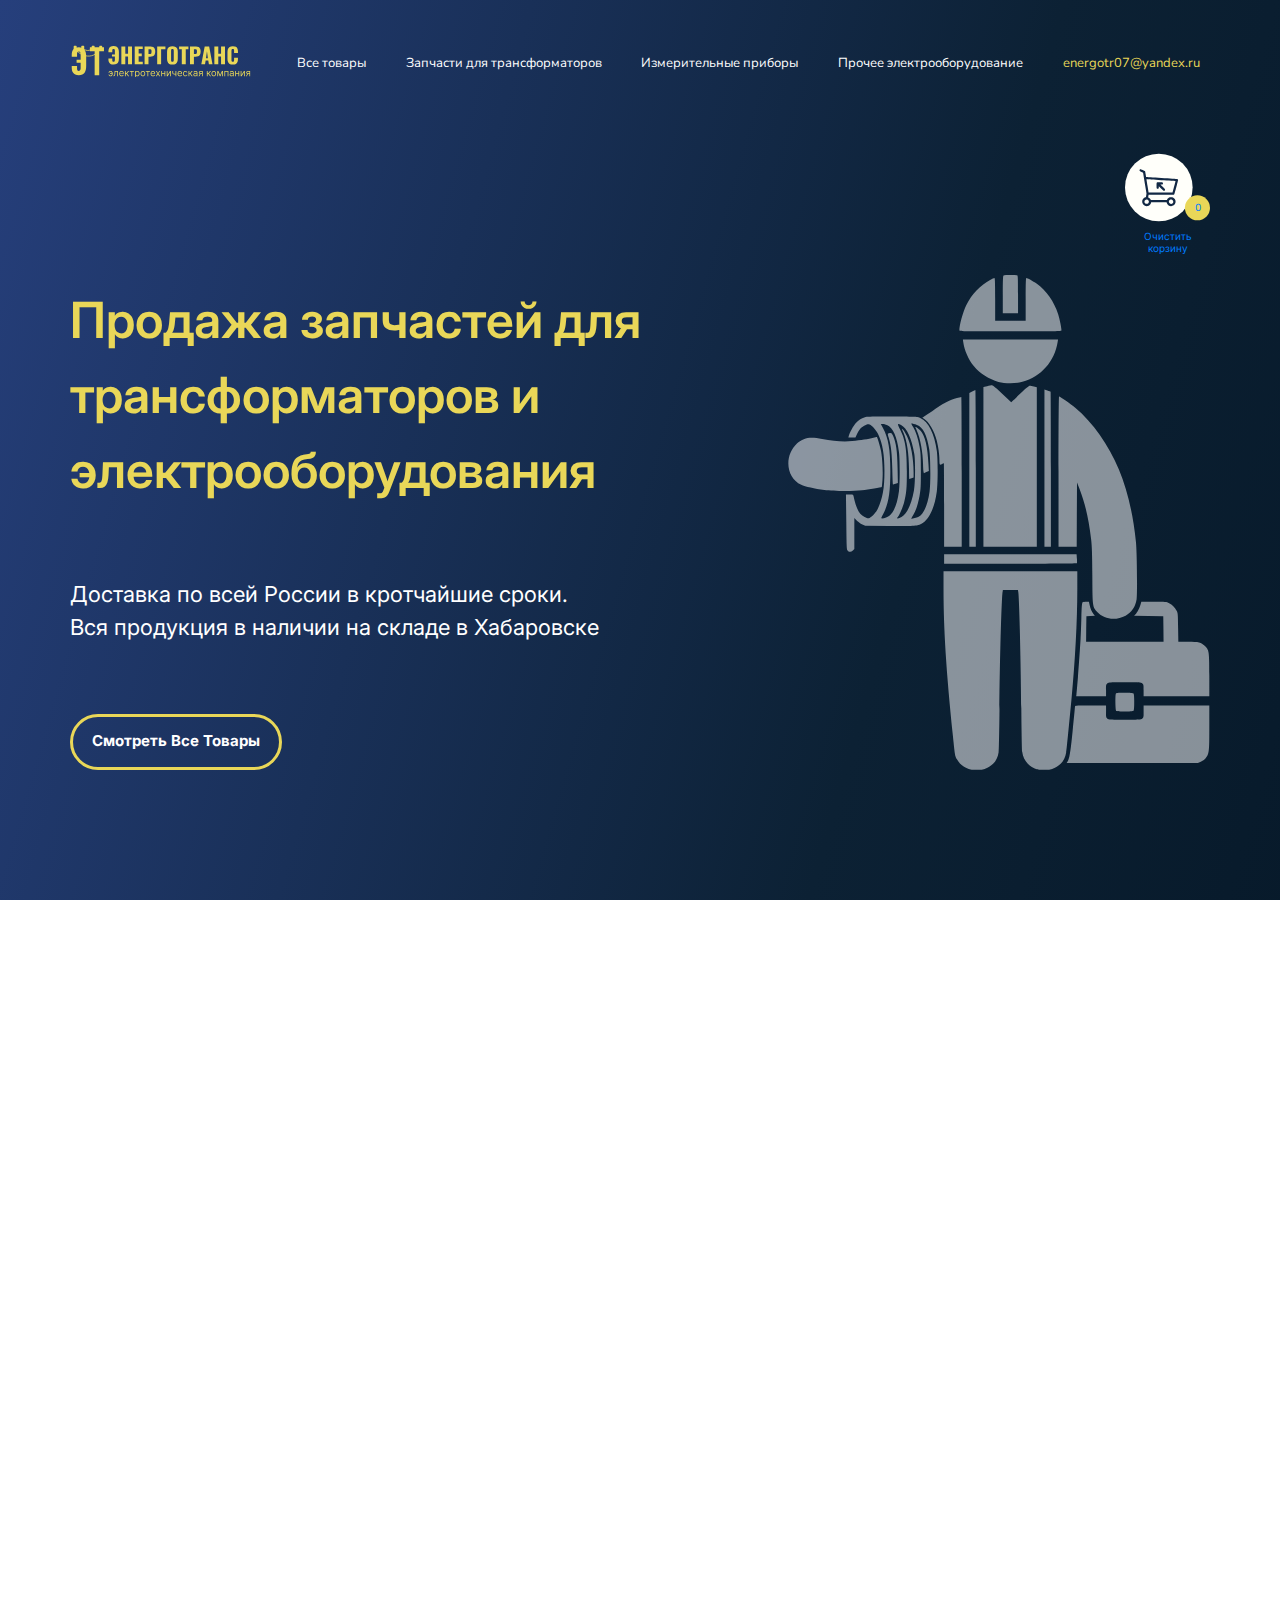
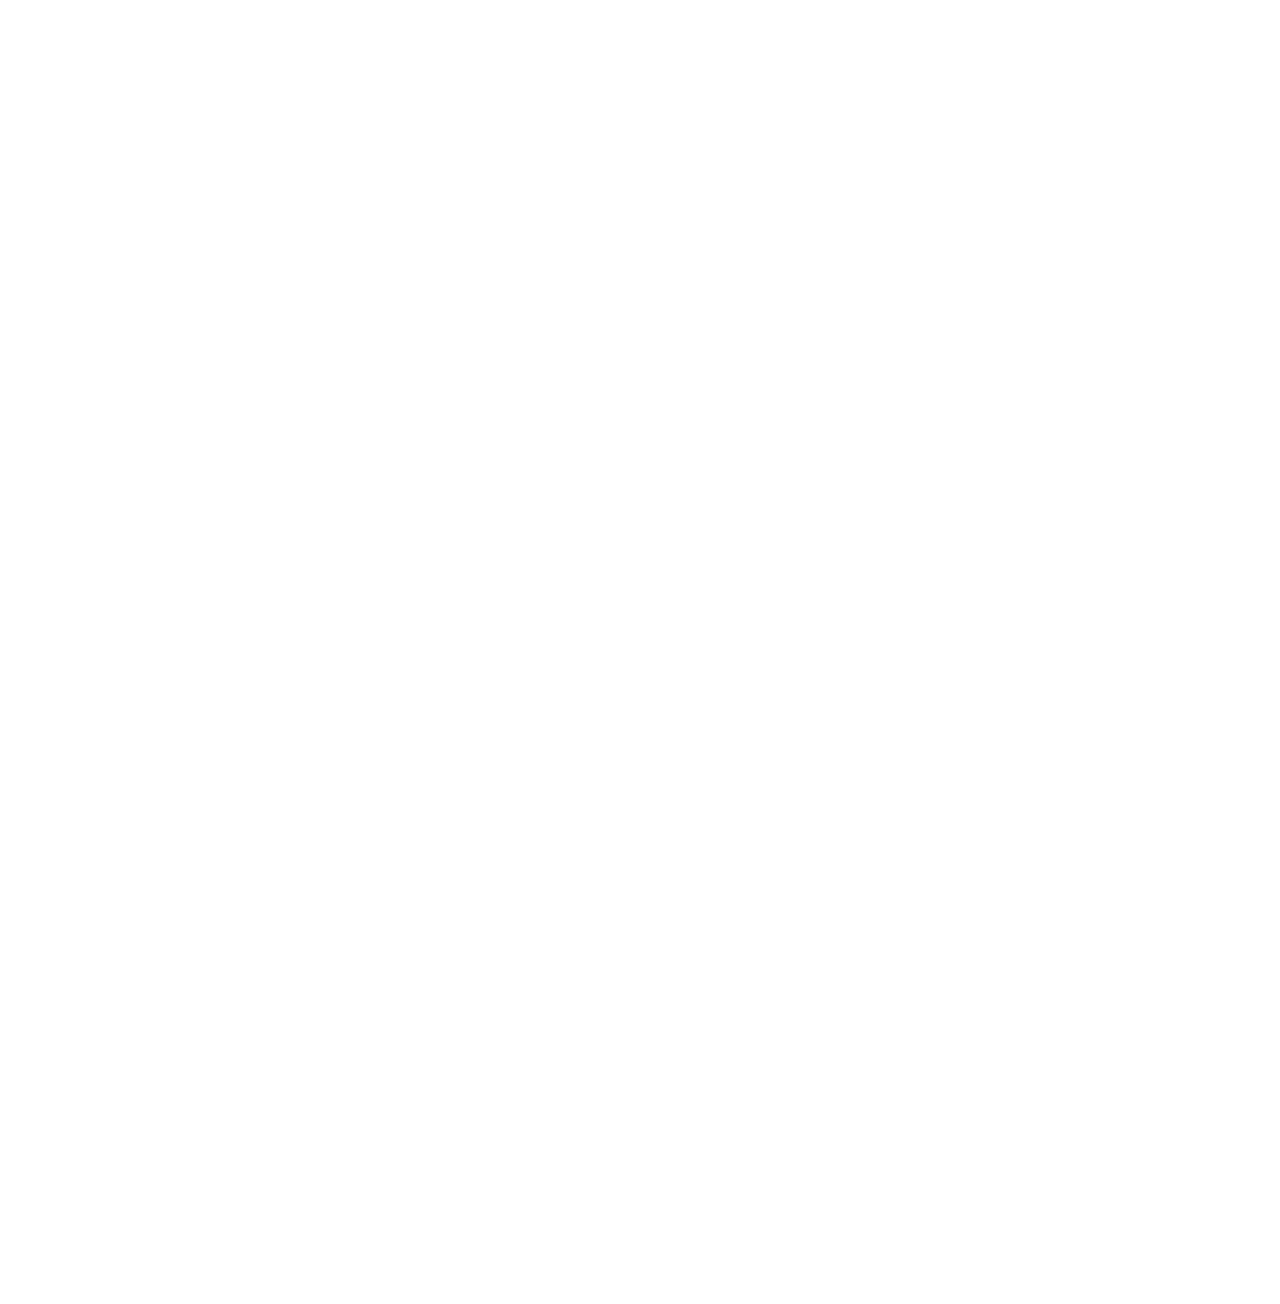
==== commit 3193e6ad: "22" ====
--- a/index.html
+++ b/index.html
@@ -26,7 +26,7 @@
         <div class="header_block">
            <header class="header_page">
             <div class="header_logo">
-             <img src="img/logo.svg" alt="" class="logo" id="logo">
+             <img src="img/logo.svg" alt="энерготранс" class="logo" id="logo">
       
             </div>
       
@@ -65,7 +65,7 @@
                      <a class="products_button" href="products.html">Смотреть Все Товары</a>
                 </div>
                 
-                 <img src="img/men.svg" alt="">
+                 <img src="img/men.svg" alt="монтажник">
             </div>
            
         </section>
@@ -76,7 +76,7 @@
                 <div class="central_block_items">
                     <div class="central_block_item">
                         <div class="central_block_item_header">
-                            <img src="img/sales.svg" alt="">
+                            <img src="img/sales.svg" alt="скидки">
                             <h3>Скидки</h3>
                           
                         </div>  
@@ -86,7 +86,7 @@
                     </div>
                     <div class="central_block_item">
                         <div class="central_block_item_header">
-                            <img src="img/transport.svg" alt="">
+                            <img src="img/transport.svg" alt="доставка">
                             <h3>Доставка</h3>
                           
                         </div>  
@@ -95,7 +95,7 @@
                     </div>
                     <div class="central_block_item">
                         <div class="central_block_item_header">
-                            <img src="img/delivery.svg" alt="">
+                            <img src="img/delivery.svg" alt="сроки доставки">
                             <h3>Сроки</h3>
                           
                         </div>  
@@ -112,11 +112,11 @@
             <p class="contacts_block_txt">По всем интересующим вам вопросам свяжитесь с нами по телефону или отправте запрос на почту </p>
             <div class="contacts_block_info">
                 <div class="contacts_block_phone">
-                    <img src="img/phone.svg" alt="">
+                    <img src="img/phone.svg" alt="'энерготранс телефон">
                     <p>+7 (909) 804 27 30</p>
                 </div>
                 <div class="contacts_block_email">
-                    <img src="img/email.svg" alt="">
+                    <img src="img/email.svg" alt="энерготранс e-mail">
                     <p>energotr07@yandex.ru</p>
                 </div>
             </div>
@@ -126,7 +126,7 @@
         <footer>
             <div class="footer_block_wrapper">
                 <div class="footer_logo">
-                    <img src="img/logo.svg" alt="" class="logo" id="logo">
+                    <img src="img/logo.svg" alt="энерготранс" class="logo" id="logo">
                 </div>
                 <div class="footer_menu">
                      <ul > <p>Сайт</p> 
@@ -164,7 +164,7 @@
 
 <!---Форма для магазина-------------------------------->
 <div id="order" class="popup">
-	<a href="#" onclick="cart.closeWindow('order', 0)" style="float:right"><img class="pop_close" src="img/close.svg" alt=""></a>
+	<a href="#" onclick="cart.closeWindow('order', 0)" style="float:right"><img class="pop_close" src="img/close.svg" alt="закрыть"></a>
 	<h4 class="popup_header">Введите Ваши данные для заказа</h4>
 	
 	<form id="formToSend">
--- a/themes/theme1.css
+++ b/themes/theme1.css
@@ -14,6 +14,7 @@
 font: normal 16px Arial;
 border-radius: 5px;
 text-align: center;
+padding-top: 15px;
 
 }
 .cart_icon {
@@ -60,6 +61,7 @@
     width: 100px;
     margin-bottom: 15px;
     margin-top: 15px;
+    font-size: 16px;
 }
 .btn_items_page:hover, .button_addToCart:hover  {
     box-shadow: 0px 4px 25px 0px #182F57;
@@ -155,8 +157,9 @@
 }
 .filter {
     display: flex;
-    justify-content: space-around;
+    justify-content: center;
     margin: 25px 0 25px 0;
+    flex-wrap: wrap;
 }
 .modal-dialog-scrollable {
  height: 100%;
@@ -184,14 +187,121 @@
 }
 .v_info {
     height: 200px;
+    font-size: 16px;
 }
 .filter_option {
     flex-wrap: wrap;
     width: 95%;
     margin: 25px auto;
 }
+@media(max-width:1200px) {
+    .type {
+        margin-top: 0;
+    }
+}
 @media(max-width:1000px) {
     .Items_page_cart_block {
         margin-right: 50px;
     }
-}+    .cart {
+        width: 65px;
+        height: 65px;
+        margin-top: 15px;
+        margin-bottom: 10px;
+    }
+    .btn_items_page {
+        font-size: 15px;
+    }
+    .type {
+        font-size: 14px;
+        text-align: center;
+    }
+    .active {
+        padding: 5px 5px 5px 5px;
+    }
+    .zoomer img {
+        transition: none
+    }
+    
+}
+@media(max-width:680px) {
+    .cart_icon
+    {
+        background-size: 50px 50px;
+        width: 50px;
+        height: 50px;
+        padding-left: 34px;
+        padding-top: 31px;
+    }
+    .price {
+        padding-top: 0;
+    }
+    .type {
+        font-size: 13px
+    }
+    .v_ps {
+        font-size: 13px;
+        margin-bottom: 0;
+    }
+    .v_info {
+        height: 150px;
+        font-size: 14px;
+    }
+    
+}
+@media(max-width:500px) {
+    .v_ps {
+        font-size: 12px;
+    }
+    .v_info {
+        height: 130px;
+        font-size: 13px;
+    }
+}
+@media(max-width:435px) {
+    .cart_icon {
+           background-size: 40px 40px;
+    width: 40px;
+    height: 40px;
+    padding-left: 27px;
+    padding-top: 25px;
+    font: normal 8px "inter";
+    }
+    .type {
+        font-size: 12px;
+    }
+    .v_ps {
+        font-size: 11px;
+        height: 60px;
+    }
+    .v_info {
+        height: 110px;
+        font-size: 12px;
+    }
+    .active {
+        padding: 2px 5px 2px 5px;
+        line-height: 130%;
+    }
+    .type {
+        padding: 2px 5px 2px 5px;
+   
+    }
+ }
+ @media(max-width:390px) {
+    .type {
+        font-size: 11px;
+    }
+ }
+ @media(max-width:374px) {
+    .type {
+        font-size: 10px;
+    }
+    .v_ps {
+        font-size: 10px;
+        height: 55px;
+    }
+    .v_info {
+        height: 100px;
+        font-size: 11px;
+    }
+ }--- a/themes/wicart.css
+++ b/themes/wicart.css
@@ -83,6 +83,7 @@
 border-right: 2px solid #999;
 font-weight: bold;
 text-align: center;	
+font-size: 16px;
 }
 #bcaption td {padding: 5px;}
 #bcaption td:nth-child(1) { width: 50px; }		/*ID*/
@@ -170,8 +171,10 @@
 .popup {
     background: none repeat scroll 0 0 #F2F2F2;
     border: 1px solid #808040;
-    left: 50%;
-    margin-left: -265px;
+	left: 0;
+    right: 0;
+    margin-left: auto;
+    margin-right: auto;
     padding: 25px 20px;
     position: fixed;
     top: 50px;
@@ -208,6 +211,7 @@
     	line-height: 40px;
     	padding: 0;
     	vertical-align: middle;
+		font-size: 16px;
 	}
 	
 	
@@ -221,12 +225,13 @@
     text-align: center;
     width: 100%;
     border: 1px solid #D9D9D9;
+	font-size: 16px;
     
 	}
 .basket_num
 	{
 	padding: 4px;
-	background: #F0F0F0;	
+	
 	}
 .basket_num_buttons
 	{
@@ -276,4 +281,185 @@
 }
 .button_send_order:focus{
 	outline: none;
+}
+.td_num {
+	display: flex;
+	justify-content: center;
+	
+	
+}
+@media(max-width:1000px) {
+	.v h2 {
+		font-size: 22px;
+	}
+	.v img {
+		height: 260px;
+	}
+}
+@media(max-width:900px) {
+	.bcontainer {
+		top:90px !important;
+		width: 90%;
+	}
+	#bcaption td:nth-child(1),
+	.bitem td:nth-child(1) {
+		width: 10%;
+	}
+	#bcaption td:nth-child(2),
+	.bitem td:nth-child(2) {
+		width: 30%;
+	}
+	#bcaption td:nth-child(3),
+	.bitem td:nth-child(3),
+
+	#bcaption td:nth-child(5),
+	.bitem td:nth-child(5) {
+		width: 15%;
+	}
+	#bcaption td:nth-child(4),
+	.bitem td:nth-child(4) {
+		width: 20%;
+	}
+	
+}
+@media(max-width:800px) {
+	.img_close_yellow {
+		width: 38%;
+	}
+}
+@media(max-width:769px) {
+	.v h2 {
+		font-size: 19px;
+	}
+	.v img {
+		height: 250px;
+	}
+}
+@media(max-width:700px) {
+	.img_close_yellow {
+		width: 41%;
+	}
+}
+@media(max-width:650px) {
+	.img_close_yellow {
+		width: 44%;
+		margin-left: 12px;
+	}
+	.popup {
+		width: 450px;
+	}
+}
+
+@media(max-width:600px) {
+	.v h2 {
+		font-size: 17px;
+	}
+	.v img {
+		height: 240px;
+	}
+	.td_num {
+		flex-direction: column;
+	}
+	.basket_num_buttons {
+		margin: 0 auto;
+	}
+	.img_close_yellow {
+		width: 51%;
+		margin-left: 10px;
+	}
+}
+@media(max-width:550px) {
+	.img_close_yellow {
+		width: 60%;
+		margin-left: 6px;
+	}
+}
+@media(max-width:500px) {
+	.v h2 {
+		font-size: 16px;
+	}
+	.v img {
+		height: 230px;
+	}
+	.img_close_yellow {
+		width: 72%;
+		margin-left: 3px;
+	}
+	.popup {
+		width: 400px;
+	}
+	.pop_close {
+		width: 25px;
+	}
+	.popup_header {
+		font-size: 16px;
+	}
+	.popup input[type="text"],
+	.popup textarea {
+		font-size: 14px;
+	}
+	.popup_header {
+		font-size: 15px;
+	}
+}
+@media(max-width:450px) {
+	.img_close_yellow {
+		width: 78%;
+		margin-left: 2px;
+	}
+	.bitem td {
+		font-size: 11px;
+	}
+	.bcontainer {
+		padding: 15px;
+	}
+	.popup {
+		width: 350px;
+	}
+}
+@media(max-width:475px) {
+	.v h2 {
+		font-size: 15px;
+		height: 80px;
+	}
+	.v img {
+		height: 220px;
+	}
+}
+@media(max-width:390px) {
+	.v h2 {
+		font-size: 14px;
+	}
+	.img_close {
+		width: 20px;
+	}
+}
+@media(max-width:374px) {
+	.v h2 {
+		font-size: 13px;
+		height: 55px;
+	}
+	.v img {
+		height: 200px;
+	}
+	.img_close_yellow {
+		width: 100%;
+		margin-left: 0px;
+	}
+	.bcontainer {
+		padding: 10px;
+	}
+	#bcaption td {
+		font-size: 12px;
+	}
+	.bitem td {
+		font-size: 10px;
+	}
+	.popup {
+		width: 300px;
+		padding: 15px 15px;
+	}
+	.popup_header {
+		font-size: 13px;
+	}
 }--- a/themes/style_menu.css
+++ b/themes/style_menu.css
@@ -607,7 +607,11 @@
       margin-left: 10px;
   }
 }
-
+@media(max-wdth:900px) {
+   .hamb {
+     padding: 37px 25px;
+   }
+}
 @media(max-width:767px) {
    .header_page {
       margin: 0 50px;
--- a/themes/style_general.css
+++ b/themes/style_general.css
@@ -330,18 +330,21 @@
     margin-top: 22px;
     margin-bottom: 22px;
     width: 320px;
+    margin-left: auto;
+    margin-right: auto;
 
 }
 .products_block_items {
     display: flex;
-    flex-wrap: wrap;
+    text-align: center;
     justify-content: space-around;
     max-width: 1920px;
     margin: 0 auto;
+    cursor: pointer;
 }
 .products_block_item img {
-    width: 500px;
-    height: 600px;
+    width: 90%;
+    height: 90%;
   
 }
 .items_page {
@@ -383,6 +386,7 @@
     display: none;
 }
 
+
 @media(max-width:1800px) {
     .main_block_wrapper img {
         width: 40%;
@@ -394,7 +398,9 @@
 @media(max-width:1600px) {
     .main_header,
     .contacts_block_header,
-    .central_block_header {
+    .central_block_header,
+    .products_header,
+    .items_page_header {
         font-size: 60px;
     }
     .central_block_item_header h3 {
@@ -419,12 +425,18 @@
     .Items_page_cart_block {
         padding-top: 0;
     }
+    .products_block_item img {
+        width: 83%;
+        height: 83%;
+    }
 
 }
 @media(max-width:1439px) {
     .main_header, 
     .contacts_block_header, 
-    .central_block_header {
+    .central_block_header,
+    .products_header,
+    .items_page_header {
         font-size: 55px;
     }
     .main_txt, 
@@ -433,7 +445,8 @@
     .contacts_block_email p,
     .footer_menu ul p, 
     .footer_address h4, 
-    .footer_contacts ul p {
+    .footer_contacts ul p,
+    .products_block_item h2 {
         font-size: 22px;
     }
     .main_block_wrapper img {
@@ -465,11 +478,14 @@
     .main_header {
         margin-top: 75px;
     }
+    
 }
 @media(max-width:1300px) {
     .main_header, 
     .contacts_block_header, 
-    .central_block_header {
+    .central_block_header,
+    .products_header,
+    .items_page_header {
         font-size: 50px;
     }
     .main_header {
@@ -527,7 +543,9 @@
     }
     .main_header, 
     .contacts_block_header, 
-    .central_block_header {
+    .central_block_header,
+    .products_header,
+    .items_page_header {
         font-size: 48px;
     }
     .main_header {
@@ -540,7 +558,8 @@
     .contacts_block_email p,
     .footer_menu ul p, 
     .footer_address h4, 
-    .footer_contacts ul p {
+    .footer_contacts ul p,
+    .products_block_item h2 {
         font-size: 20px;
     }
     .central_block_item p, 
@@ -573,7 +592,9 @@
    }
    .main_header, 
    .contacts_block_header, 
-   .central_block_header {
+   .central_block_header,
+   .products_header,
+   .items_page_header {
     font-size: 42px;
     }
     .main_header {
@@ -585,7 +606,8 @@
     .contacts_block_email,
     .footer_menu ul p, 
     .footer_address h4, 
-    .footer_contacts ul p p {
+    .footer_contacts ul p,
+    .products_block_item h2 {
         font-size: 18px;
     }
     .central_block_item p, 
@@ -623,6 +645,7 @@
     .contacts_block_email {
         margin-top: 50px;
     }
+    
  }
  @media(max-width:1000px) {
     .header_page {
@@ -641,7 +664,9 @@
     }
     .main_header, 
     .contacts_block_header, 
-    .central_block_header {
+    .central_block_header,
+    .products_header,
+    .items_page_header {
         font-size: 40px;
     }
     .main_header {
@@ -694,7 +719,7 @@
     .copyright {
         font-size: 10px;
     }
-
+  
  }
 @media(max-width:900px) {
     .header_logo img {
@@ -702,7 +727,9 @@
     }
     .main_header, 
     .contacts_block_header, 
-    .central_block_header {
+    .central_block_header,
+    .products_header,
+    .items_page_header {
         font-size: 32px;
     }
     .main_header {
@@ -711,7 +738,8 @@
     .main_txt, 
     .contacts_block_txt, 
     .contacts_block_phone p, 
-    .contacts_block_email p {
+    .contacts_block_email p,
+    .products_block_item h2 {
         font-size: 16px;
     }
     .products_button {
@@ -760,17 +788,25 @@
         display: flex;
     justify-content: center;
     
-}
+    }
+    .products_block_item h2 {
+        width:225px;
+    }
+    
 }
 @media(max-width:769px) {
     .main_header, 
     .contacts_block_header, 
-    .central_block_header {
+    .central_block_header,
+    .products_header,
+    .items_page_header {
         font-size: 28px;
-    }.main_txt, 
+    }
+    .main_txt, 
     .contacts_block_txt, 
     .contacts_block_phone p, 
-    .contacts_block_email p {
+    .contacts_block_email p,
+    .products_block_item h2 {
         font-size: 14px;
     }
   
@@ -787,7 +823,7 @@
             flex-direction: column;
             margin-left: auto;
             margin-right: auto;
-            width: 400px;
+            max-width: 400px;
             margin-top: 70px;
             margin-bottom: 30px;
         
@@ -802,17 +838,27 @@
     .contacts_block_email img {
         width: 18%;
     }
+    .products_block_items {
+        flex-wrap: wrap;
+    }
+    .products_header {
+        margin-bottom: 65px;
+    }
+
 }
 @media(max-width:680px) {
     .main_header, 
     .contacts_block_header, 
-    .central_block_header {
+    .central_block_header,
+    .products_header,
+    .items_page_header {
         font-size: 26px;
     }
     .main_txt, 
     .contacts_block_txt, 
     .contacts_block_phone p, 
-    .contacts_block_email p {
+    .contacts_block_email p,
+    .products_block_item h2 {
         font-size: 13px;
         margin-bottom: 0;
     }
@@ -854,13 +900,16 @@
     }
     .main_header, 
     .contacts_block_header, 
-    .central_block_header {
+    .central_block_header,
+    .products_header,
+    .items_page_header {
         font-size: 23px;
     }
     .main_txt, 
     .contacts_block_txt, 
     .contacts_block_phone p, 
-    .contacts_block_email p {
+    .contacts_block_email p,
+    .products_block_item h2 {
         font-size: 13px;
         width: 232px;
     }
@@ -897,13 +946,16 @@
 @media(max-width:500px) {
     .main_header, 
     .contacts_block_header, 
-    .central_block_header {
+    .central_block_header,
+    .products_header,
+    .items_page_header {
         font-size: 22px;
     }
     .main_txt, 
     .contacts_block_txt, 
     .contacts_block_phone p, 
-    .contacts_block_email p {
+    .contacts_block_email p,
+    .products_block_item h2 {
         font-size: 12px;
     }
     .main_header {
@@ -928,7 +980,188 @@
     }
     .main_header, 
     .contacts_block_header, 
-    .central_block_header {
+    .central_block_header,
+    .products_header,
+    .items_page_header {
         font-size: 20px;
     }
+    .main_header {
+        width: 100%;
+        text-align: start;
+    }
+    .copyright {
+        width: 400px;
+        margin-left: auto;
+        margin-right: auto;
+    }
+}
+
+@media(max-width:435px) {
+    .index {
+        background-size: 40px 40px;
+        width: 40px;
+        height: 40px;
+        padding-left: 27px;
+        padding-top: 25px;
+        font: normal 8px "inter";
+    }
+    .Items_page_cart_block {
+        margin-right: 6px;
+    }
+    .cart div:last-child {
+        text-align: start !important; 
+    }
+    .main_header, 
+    .contacts_block_header, 
+    .central_block_header,
+    .products_header,
+    .items_page_header {
+        font-size: 19px;
+    }
+    .main_txt {
+        width: 227px;
+    }
+    .main_header {
+        margin-top: -20px;
+    }
+    .central_block_item p, 
+    .footer_menu ul li a, 
+    .footer_contacts ul li, 
+    .footer_address p, 
+    .products_button {
+        font-size: 11px;
+    }
+    .products_button {
+        width: 160px;
+        height: 40px;
+        padding: 7px 7px;
+    }
+    .central_block {
+        padding-top: 50px;
+        padding-bottom: 50px;
+    }
+    .central_block_items {
+        margin-top: 50px;
+    }
+    .central_block_item {
+        margin: 0 auto 25px auto;
+        width: 80%;
+    }
+    .main_block {
+        width: 100%;
+    }
+    .main_header  {
+        width: 390px;
+        text-align: center;
+        margin-top: 10px;
+        margin-left: 10px;
+        margin-left: auto;
+    margin-right: auto;
+    }
+    .main_block_wrapper img {
+        right: 166px;
+        position: relative;
+        top: 52px;
+    }
+    .main_txt {
+        width: 204px;
+        margin-left: 30px;
+    }
+    .products_button {
+        margin-bottom: 35px;
+        margin-left: 30px;
+    }
+    .main_block_wrapper {
+        margin-left: 0;
+        margin-right: 0;
+    }
+    .copyright {
+        width: 290px;
+       
+    }
+    
+    
+}
+
+@media(max-width:390px) {
+    .header_logo img {
+        width: 60%;
+    }
+    .main_txt {
+        width: 157px;
+    }
+    .lite {
+        margin-left: auto;
+        margin-left: auto;
+    }
+    .contacts_block_txt {
+        width: 300px;
+    }
+    .contacts_block_txt {
+        margin-top: 45px;
+        margin-bottom: 10px;
+    }
+    .contacts_block_wrapper {
+        padding-top: 60px;
+        padding-bottom: 50px;
+    }
+    .contacts_block_phone, 
+    .contacts_block_email {
+        margin-top: 10px;
+    }
+    .contacts_block_phone img, 
+    .contacts_block_email img {
+        width: 7%;
+    }
+  
+    .contacts_block_phone p, 
+    .contacts_block_email p {
+        line-height: 40px;
+        width: 168px;
+    }
+    .footer_block_wrapper {
+        flex-direction: column;
+        text-align: center;
+    }
+    .main_header {
+        width: 360px;
+    }
+    .main_block_wrapper img {
+        right: 154px;
+    }
+   
+}
+@media(max-width:374px) {
+    .main_header {
+        width: 320px;
+    }
+    .header_logo img {
+        width: 56%;
+    }
+    .main_header, 
+    .contacts_block_header, 
+    .central_block_header,
+    .products_header,
+    .items_page_header {
+        font-size: 18px;
+    }
+    .header_page {
+        margin: 0 20px 18px 20px;
+    }
+    .main_txt {
+        margin-left: 20px;
+    }
+    .main_txt, 
+    .contacts_block_txt, 
+    .contacts_block_phone p, 
+    .contacts_block_email p,
+    .products_block_item h2 {
+        font-size: 11px;
+    }
+    .main_block_wrapper img {
+        right: 130px;
+    }
+    .central_block_item p {
+        margin-top: 20px;
+    }
 }